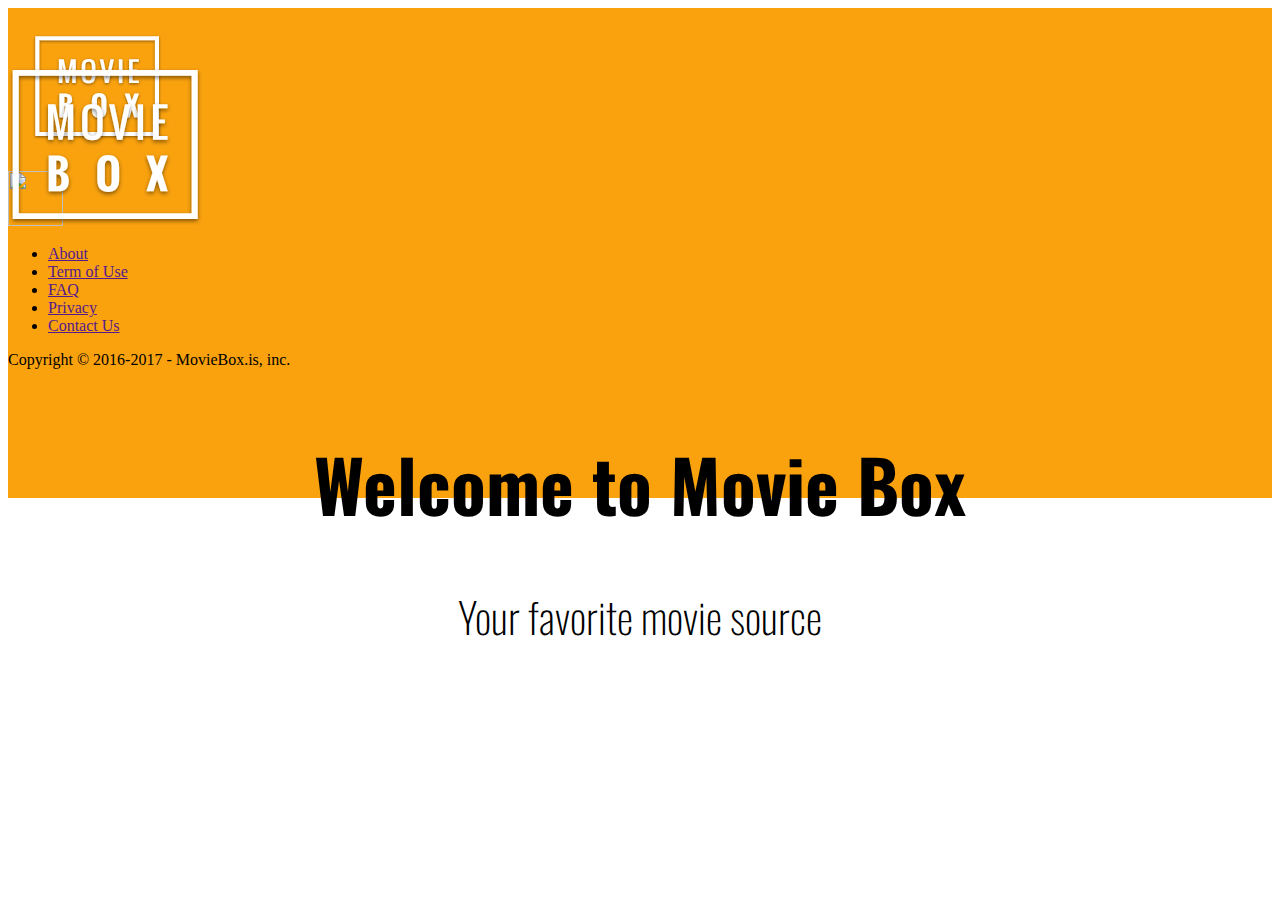
==== index.html @ abe9f5b3 "add footer" ====
<!DOCTYPE html>
<html>
<head>
	<meta charset="utf-8">
	<meta http-equiv="X-UA-Compatible" content="IE=edge">
	<title></title>
	<link rel="stylesheet" type="text/css" href="css/foundation.min.css">
	<link rel="stylesheet" type="text/css" href="css/slick.css">
	<link rel="stylesheet" type="text/css" href="css/slick-theme.css">
	<link rel="stylesheet" type="text/css" href="css/styles.css">
	<link href="https://fonts.googleapis.com/css?family=Oswald" rel="stylesheet">
</head>
<body>
<div class="banner">
	<div class="title-bar align-top">
	  <div class="title-bar-left small-6 columns">
	  	<a href="index.html"><img src="images/movie-box.svg" id="logo"></a>
	  </div>
	  <div class="title-bar-right small-6 columns">
	    <a href="#"><img src="images/LEIT.png" id="search-icon"></a>
      </div>
  <div class="header row align-center small-collapse">
	<div class="small-12 columns"><h1>Welcome to Movie Box</h1></div>
	<div class="small-12 columns"><h2>Your favorite movie source</h2></div>
  </div>
</div>

	<footer>
		<div class="row align-center align-middle">
			<img id="footerlogo" src="images/movie-box.svg" alt="">
		</div>

		<div class="row align-middle">
			<ul class="horizontal menu">
				<li><a href="">About</a></li>
				<li><a href="">Term of Use</a></li>
				<li><a href="">FAQ</a></li>
				<li><a href="">Privacy</a></li>
				<li><a href="">Contact Us</a></li>
			</ul>
		</div>

			<div class="row align-right">
				<p>Copyright © 2016-2017 - MovieBox.is, inc.</p>
			</div>
		
	</footer>

	<script type="text/javascript" src="js/jquery.js"></script>
	<script type="text/javascript" src="js/foundation.min.js"></script>
	<script type="text/javascript" src="js/slick.min.js"></script>
	<script type="text/javascript" src="js/template.js"></script>
	<script type="text/javascript" src="js/main.js"></script>
</body>
</html>
<!--- -->
---- css/styles.css ----
.banner{
	background-color: #FAA20E;
	position: relative;
	height: 490px;
	max-width: 1440px;
	width: 100%;
	margin: 0 auto;
}
.banner:before, .banner:after {
	content: "";
	display: table;
}

.banner:after{
	clear: both;
}
.title-bar{
	background-color: #FAA20E;
	height: 60px;

}
.title-bar-left{
	margin:0 auto;
}

#logo{
	margin-top:27px;
	margin-left: 24px;
	width: 130px;
	height: 105px;
	background-repeat: no-repeat;
	font-size: 0;
	background-size: 100%;
}
#search-icon{
	margin-top: 27px;
	margin-right: 24px;
	width: 55px;
	background-image:url("../images/LEIT.png");
	height:55px;
	background-repeat: no-repeat;
	font-size: 0;
	background-size: 100%;
}
.header{
	position: absolute;
	width: 1440px;
	max-width: 100%;
}
h1{
	font-family: 'Oswald', sans-serif;
	font-size: 72px;
	text-align: center;
	margin-top: 200px;
}
h2{
	font-family: 'Oswald', sans-serif;
	font-size: 42px;
	font-weight: 100;
	text-align: center;
}
.section{
	height: 150px;
	width: 100%;
	background-color: blue;
	position: relative;
}


@media screen and (max-width: 767px) {
}
@media screen and (max-width: 500px) {
h1{
	font-size: 35px;
}
h2{
	display: none;
}
#logo{
	margin-top:13px;
	margin-left: 16px;
	width: 52px;
	height: 42px;
	background-repeat: no-repeat;
	font-size: 0;
	background-size: 100%;
}
#search-icon{
	margin-top: 13px;
	margin-right: 16px;
	width: 52px;
	height: 42px;
	background-size: 100%;

}

footer {

background-image: linear-gradient(0deg, #E7833B 0%, #FBA20E 50%);
height: 305px;

}

#footerlogo {

width: 131px;
height: auto;
margin-top: 53px;
margin-bottom: 47px;

}

.row {

	max-width: 1380px;
}

footer a {

text-decoration: none;
list-style: none;
font-family: 'Oswald-Light';
font-size: 20px;
color: #FFFFFF;
letter-spacing: 0.67px;
padding-right: 20px;

}

footer li {

	padding-right: 18px;
	padding-left: 18px;
}

footer ul {

	list-style: none;
	justify-content: center;

}

footer p {

font-family: 'Oswald-Light';
font-size: 16px;
color: #FFFFFF;
letter-spacing: 0.67px;

>>>>>>> d061f35f389d2638cd7e95d71760c98c187616d2
}
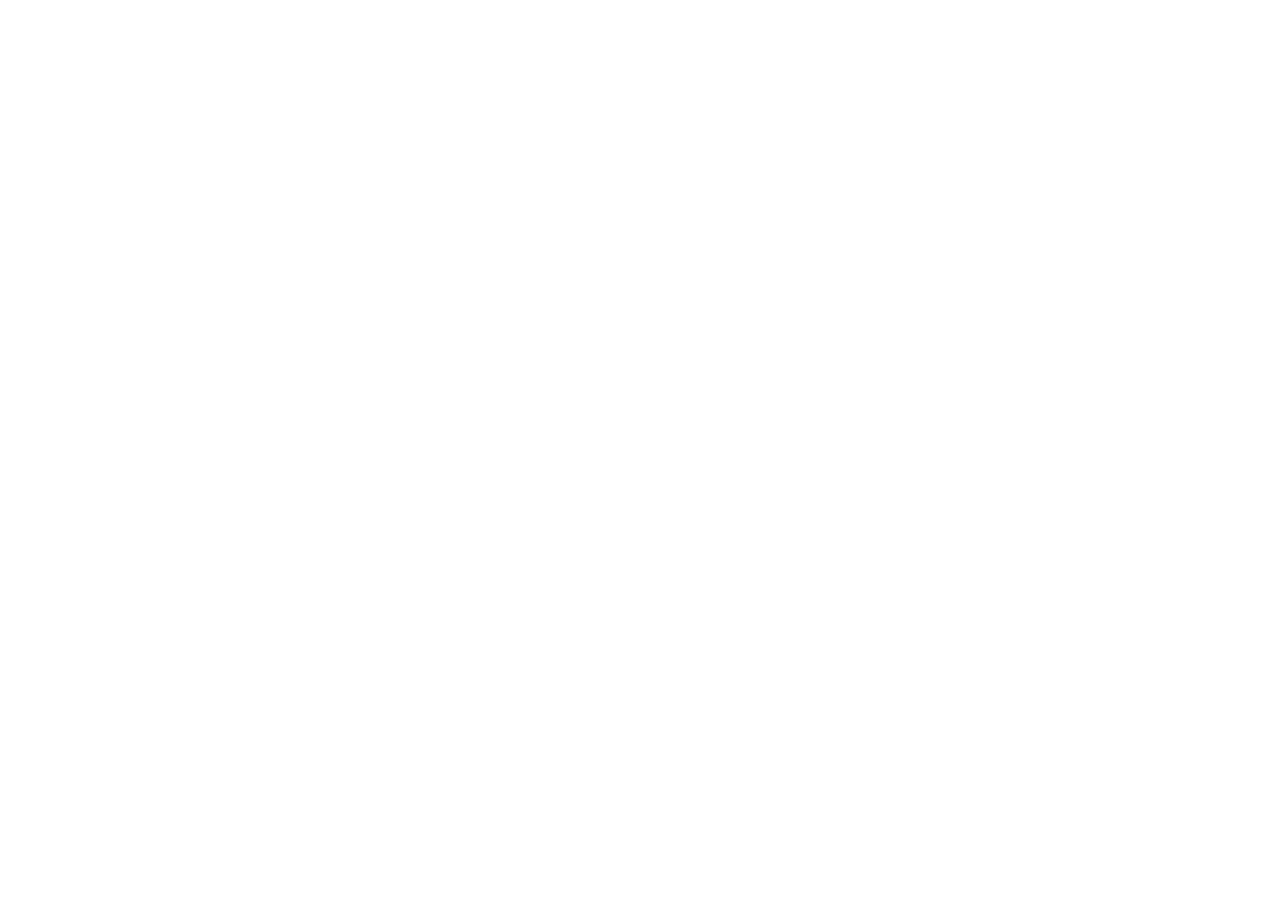
==== commit 7c7796ff: "jsbreytingar" ====
--- a/index.html
+++ b/index.html
@@ -8,49 +8,16 @@
 	<link rel="stylesheet" type="text/css" href="css/slick.css">
 	<link rel="stylesheet" type="text/css" href="css/slick-theme.css">
 	<link rel="stylesheet" type="text/css" href="css/styles.css">
-	<link href="https://fonts.googleapis.com/css?family=Oswald" rel="stylesheet">
+
 </head>
 <body>
-<div class="banner">
-	<div class="title-bar align-top">
-	  <div class="title-bar-left small-6 columns">
-	  	<a href="index.html"><img src="images/movie-box.svg" id="logo"></a>
-	  </div>
-	  <div class="title-bar-right small-6 columns">
-	    <a href="#"><img src="images/LEIT.png" id="search-icon"></a>
-      </div>
-  <div class="header row align-center small-collapse">
-	<div class="small-12 columns"><h1>Welcome to Movie Box</h1></div>
-	<div class="small-12 columns"><h2>Your favorite movie source</h2></div>
-  </div>
-</div>
 
-	<footer>
-		<div class="row align-center align-middle">
-			<img id="footerlogo" src="images/movie-box.svg" alt="">
-		</div>
 
-		<div class="row align-middle">
-			<ul class="horizontal menu">
-				<li><a href="">About</a></li>
-				<li><a href="">Term of Use</a></li>
-				<li><a href="">FAQ</a></li>
-				<li><a href="">Privacy</a></li>
-				<li><a href="">Contact Us</a></li>
-			</ul>
-		</div>
-
-			<div class="row align-right">
-				<p>Copyright © 2016-2017 - MovieBox.is, inc.</p>
-			</div>
-		
-	</footer>
-
+	<script type="text/javascript" src="js/themoviedb.min.js"></script>
 	<script type="text/javascript" src="js/jquery.js"></script>
 	<script type="text/javascript" src="js/foundation.min.js"></script>
 	<script type="text/javascript" src="js/slick.min.js"></script>
-	<script type="text/javascript" src="js/template.js"></script>
 	<script type="text/javascript" src="js/main.js"></script>
 </body>
 </html>
-<!--- -->+<!--- -->
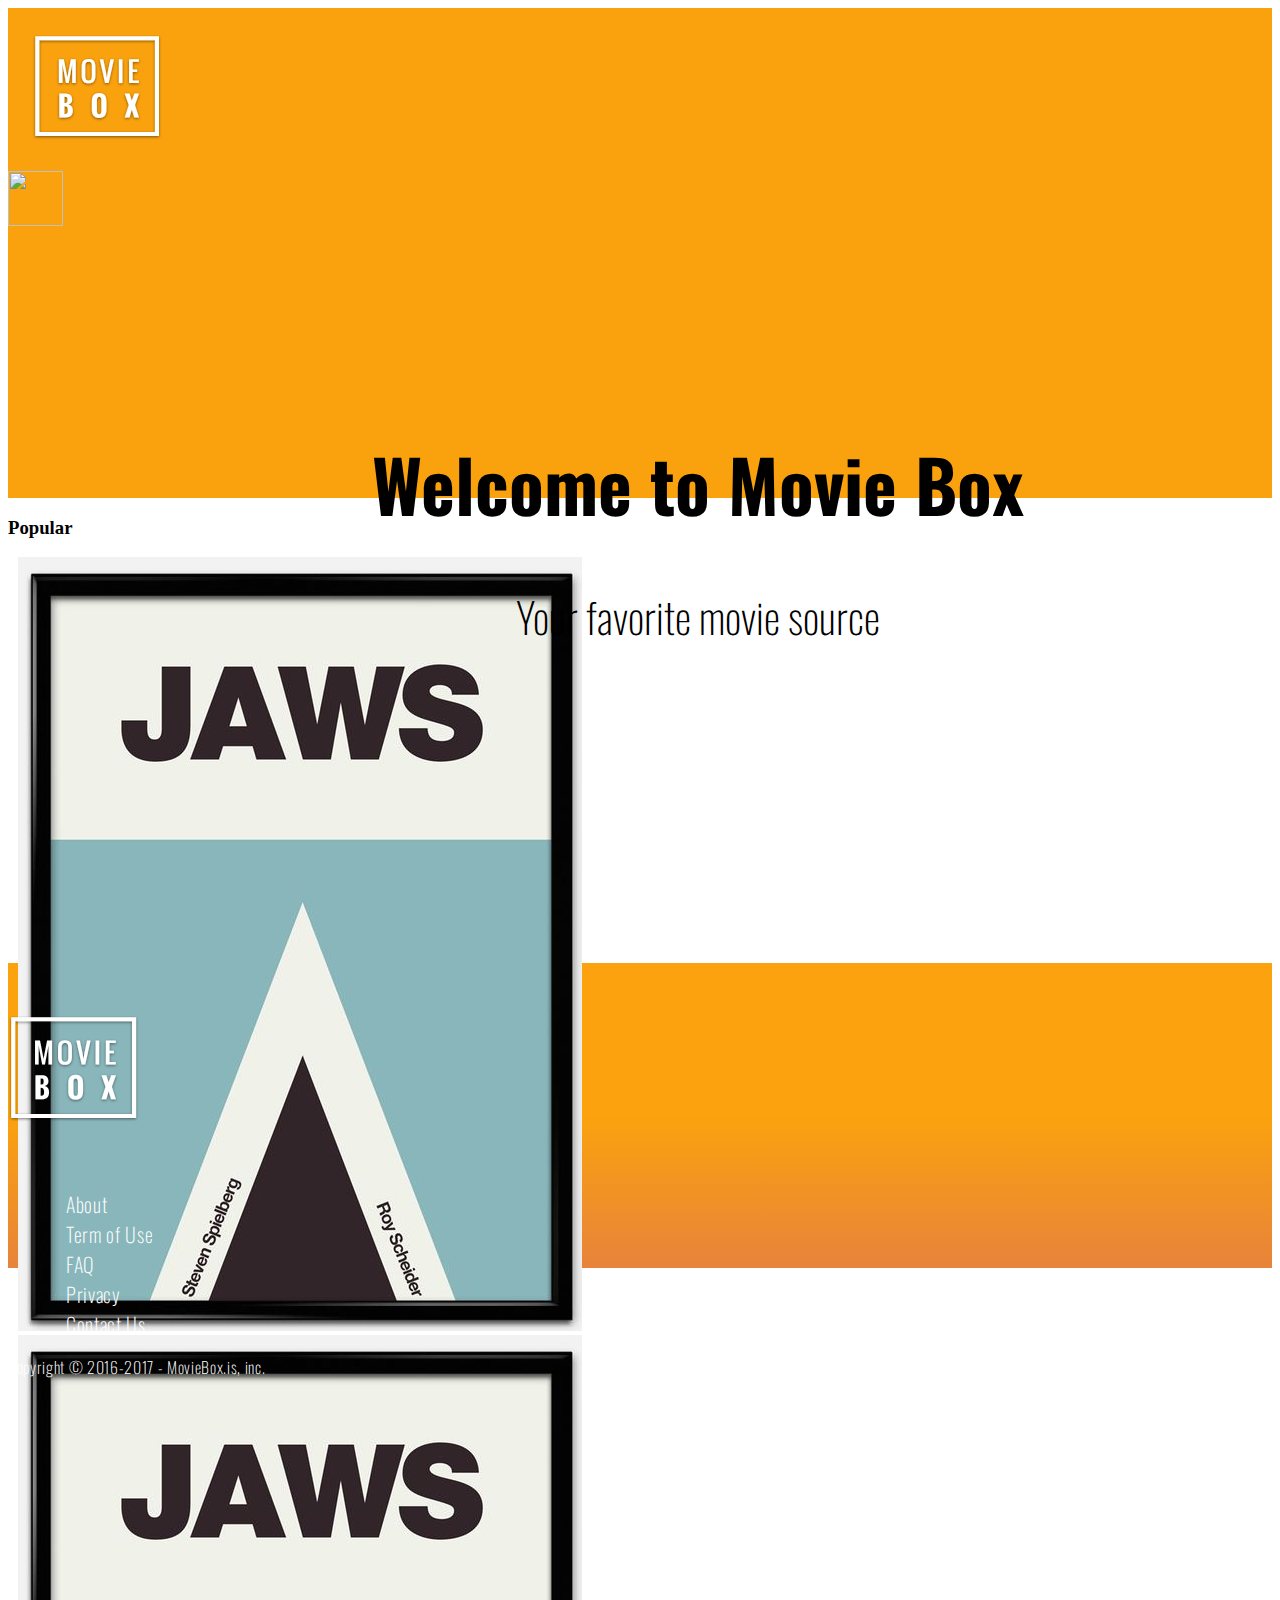
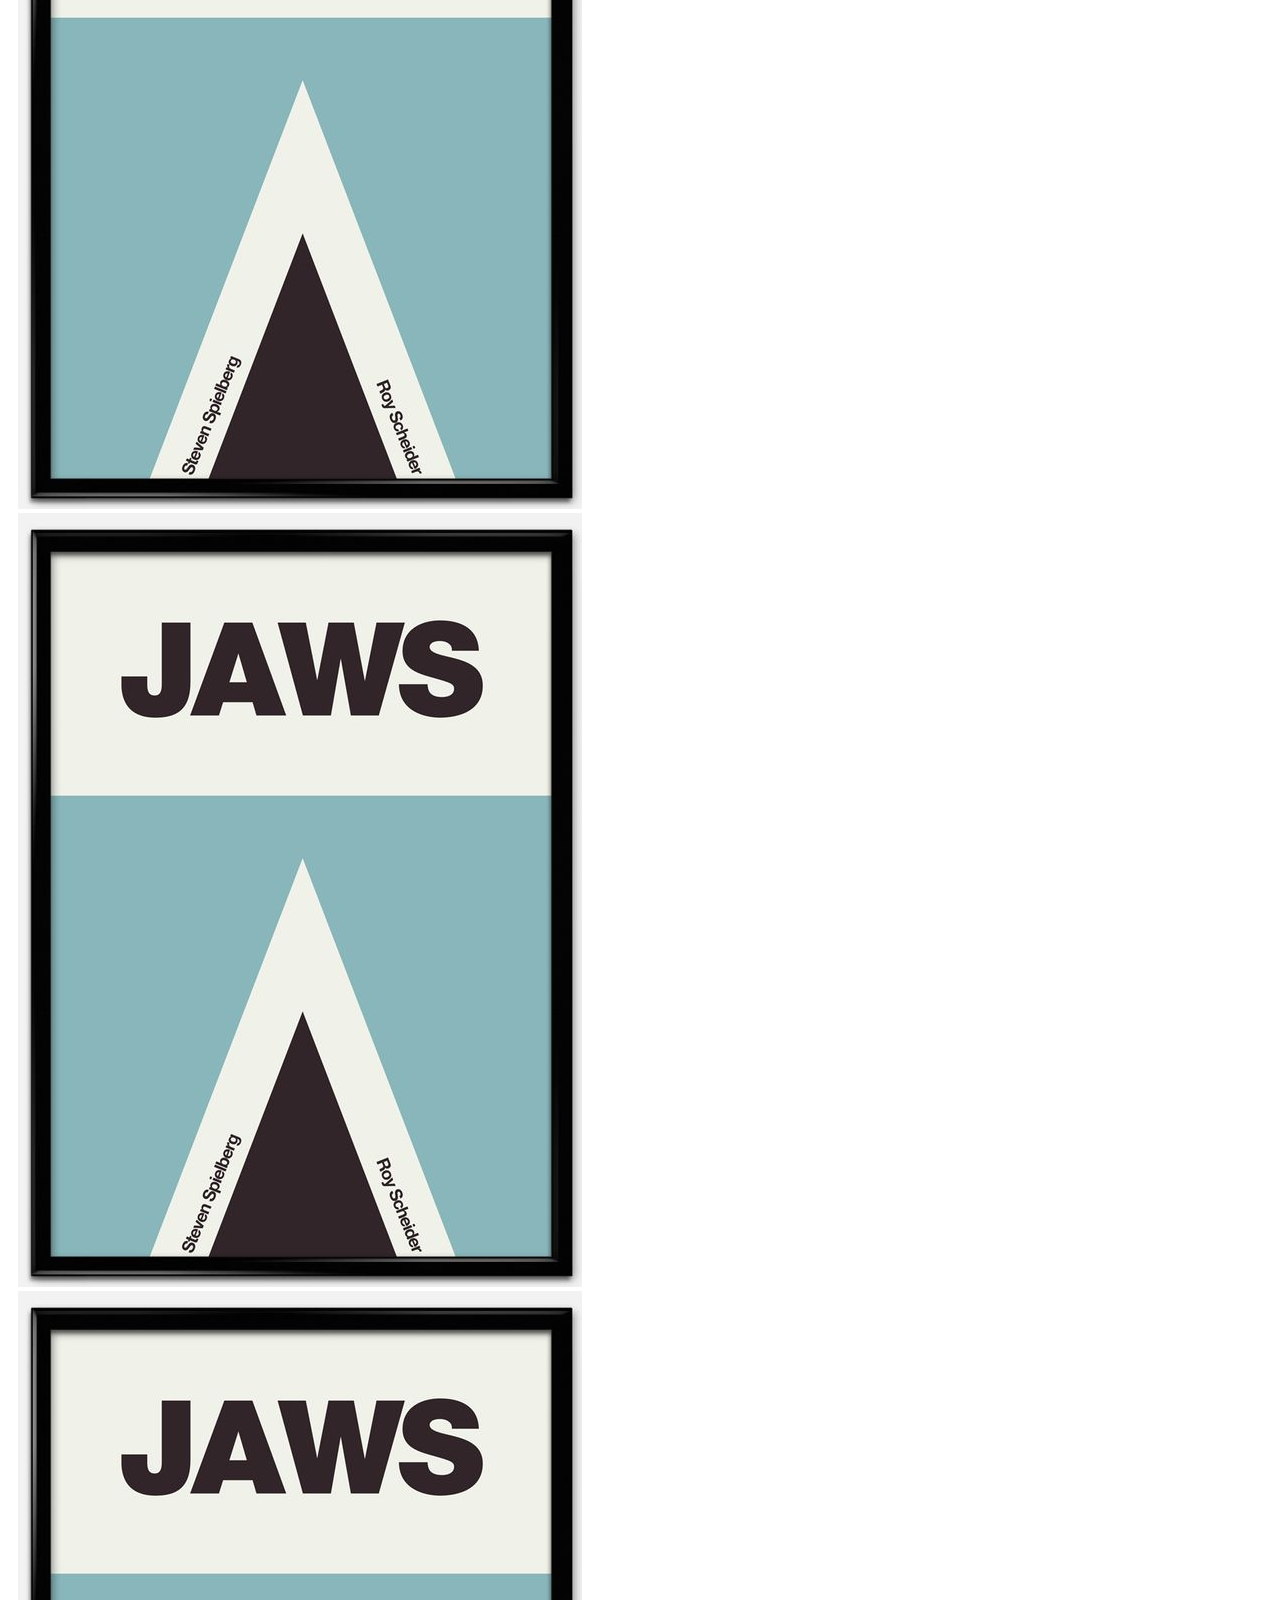
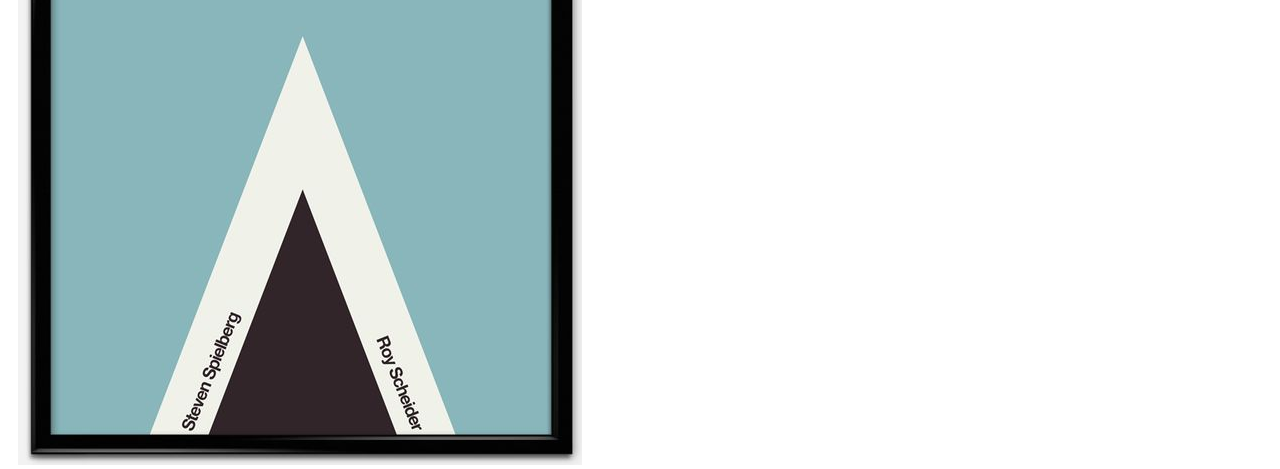
==== commit d0777841: "add slider" ====
--- a/index.html
+++ b/index.html
@@ -8,16 +8,67 @@
 	<link rel="stylesheet" type="text/css" href="css/slick.css">
 	<link rel="stylesheet" type="text/css" href="css/slick-theme.css">
 	<link rel="stylesheet" type="text/css" href="css/styles.css">
-
+	<link href="https://fonts.googleapis.com/css?family=Oswald" rel="stylesheet">
 </head>
 <body>
+<header>
+<div class="banner">
+	<div class="title-bar align-top">
+	  <div class="title-bar-left small-6 columns">
+	  	<a href="index.html"><img src="images/movie-box.svg" id="logo"></a>
+	  </div>
+	  <div class="title-bar-right small-6 columns">
+	    <a href="#"><img src="images/LEIT.png" id="search-icon"></a>
+      </div>
+  <div class="header row align-center small-collapse">
+	<div class="small-12 columns"><h1>Welcome to Movie Box</h1></div>
+	<div class="small-12 columns"><h2>Your favorite movie source</h2></div>
+  </div>
+</div>
+</header>
 
+<section>
+	<div class="row">
+		<h3>Popular</h3>
+	</div>
+	<div class="row">
+		<div class="multiple-items">
+  			<div><img src="images/jaws.jpg" alt=""></div>
+  			<div><img src="images/jaws.jpg" alt=""></div>
+  			<div><img src="images/jaws.jpg" alt=""></div>
+  			<div><img src="images/jaws.jpg" alt=""></div>
+		</div>
+	</div>
+	
+</section>
 
-	<script type="text/javascript" src="js/themoviedb.min.js"></script>
+	<footer>
+		<div class="row align-center align-middle">
+			<img id="footerlogo" src="images/movie-box.svg" alt="">
+		</div>
+
+		<div class="row align-middle">
+			<ul class="horizontal menu">
+				<li><a href="">About</a></li>
+				<li><a href="">Term of Use</a></li>
+				<li><a href="">FAQ</a></li>
+				<li><a href="">Privacy</a></li>
+				<li><a href="">Contact Us</a></li>
+			</ul>
+		</div>
+
+			<div class="row align-right">
+				<p>Copyright © 2016-2017 - MovieBox.is, inc.</p>
+			</div>
+		
+	</footer>
+
 	<script type="text/javascript" src="js/jquery.js"></script>
 	<script type="text/javascript" src="js/foundation.min.js"></script>
 	<script type="text/javascript" src="js/slick.min.js"></script>
+	<script type="text/javascript" src="js/slider.js"></script>
 	<script type="text/javascript" src="js/main.js"></script>
+
 </body>
 </html>
-<!--- -->
+<!--- -->--- a/css/styles.css
+++ b/css/styles.css
@@ -60,11 +60,68 @@
 	font-weight: 100;
 	text-align: center;
 }
-.section{
-	height: 150px;
-	width: 100%;
-	background-color: blue;
-	position: relative;
+
+.multiple-items {
+
+	height: 406px;
+	width: 345px;
+	margin-left: 10px;
+	margin-right: 10px;
+}
+
+
+footer {
+
+background-image: linear-gradient(0deg, #E7833B 0%, #FBA20E 50%);
+height: 305px;
+
+}
+
+#footerlogo {
+
+width: 131px;
+height: auto;
+margin-top: 53px;
+margin-bottom: 47px;
+
+}
+
+.row {
+
+	max-width: 1380px;
+}
+
+footer a {
+text-decoration: none;
+list-style: none;
+font-family: 'Oswald', sans-serif;
+font-weight: 100;
+font-size: 20px;
+color: #FFFFFF;
+letter-spacing: 0.67px;
+padding-right: 20px;
+
+}
+
+footer li {
+
+	padding-right: 18px;
+	padding-left: 18px;
+}
+
+footer ul {
+
+	list-style: none;
+	justify-content: center;
+
+}
+
+footer p {
+font-family: 'Oswald', sans-serif;
+font-weight: 100;
+font-size: 16px;
+color: #FFFFFF;
+letter-spacing: 0.67px;
 }
 
 
@@ -93,60 +150,4 @@
 	height: 42px;
 	background-size: 100%;
 
-}
-
-footer {
-
-background-image: linear-gradient(0deg, #E7833B 0%, #FBA20E 50%);
-height: 305px;
-
-}
-
-#footerlogo {
-
-width: 131px;
-height: auto;
-margin-top: 53px;
-margin-bottom: 47px;
-
-}
-
-.row {
-
-	max-width: 1380px;
-}
-
-footer a {
-
-text-decoration: none;
-list-style: none;
-font-family: 'Oswald-Light';
-font-size: 20px;
-color: #FFFFFF;
-letter-spacing: 0.67px;
-padding-right: 20px;
-
-}
-
-footer li {
-
-	padding-right: 18px;
-	padding-left: 18px;
-}
-
-footer ul {
-
-	list-style: none;
-	justify-content: center;
-
-}
-
-footer p {
-
-font-family: 'Oswald-Light';
-font-size: 16px;
-color: #FFFFFF;
-letter-spacing: 0.67px;
-
->>>>>>> d061f35f389d2638cd7e95d71760c98c187616d2
 }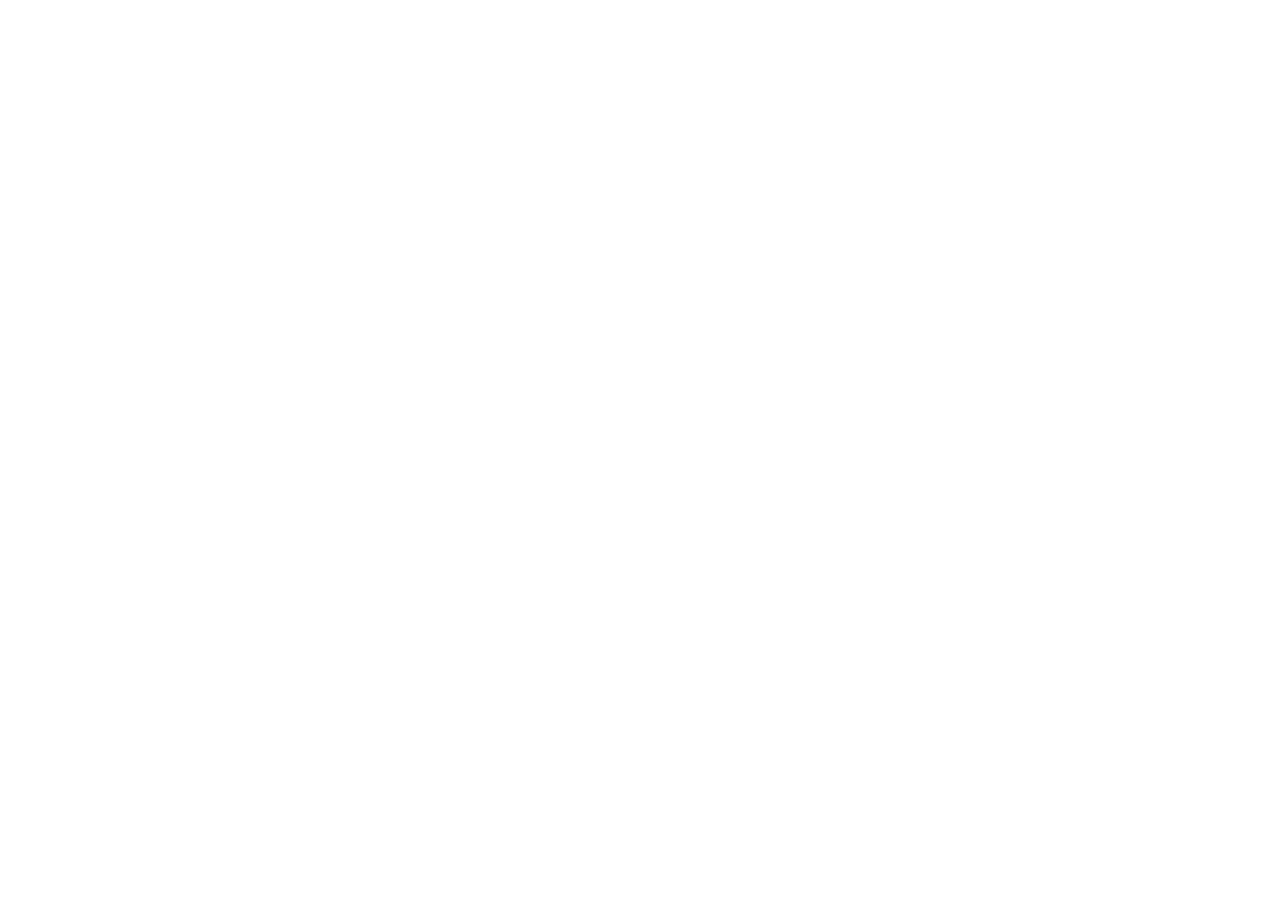
==== commit b66223ae: "main.js breytingar" ====
--- a/index.html
+++ b/index.html
@@ -8,67 +8,14 @@
 	<link rel="stylesheet" type="text/css" href="css/slick.css">
 	<link rel="stylesheet" type="text/css" href="css/slick-theme.css">
 	<link rel="stylesheet" type="text/css" href="css/styles.css">
-	<link href="https://fonts.googleapis.com/css?family=Oswald" rel="stylesheet">
+
 </head>
-<body>
-<header>
-<div class="banner">
-	<div class="title-bar align-top">
-	  <div class="title-bar-left small-6 columns">
-	  	<a href="index.html"><img src="images/movie-box.svg" id="logo"></a>
-	  </div>
-	  <div class="title-bar-right small-6 columns">
-	    <a href="#"><img src="images/LEIT.png" id="search-icon"></a>
-      </div>
-  <div class="header row align-center small-collapse">
-	<div class="small-12 columns"><h1>Welcome to Movie Box</h1></div>
-	<div class="small-12 columns"><h2>Your favorite movie source</h2></div>
-  </div>
-</div>
-</header>
 
-<section>
-	<div class="row">
-		<h3>Popular</h3>
-	</div>
-	<div class="row">
-		<div class="multiple-items">
-  			<div><img src="images/jaws.jpg" alt=""></div>
-  			<div><img src="images/jaws.jpg" alt=""></div>
-  			<div><img src="images/jaws.jpg" alt=""></div>
-  			<div><img src="images/jaws.jpg" alt=""></div>
-		</div>
-	</div>
-	
-</section>
-
-	<footer>
-		<div class="row align-center align-middle">
-			<img id="footerlogo" src="images/movie-box.svg" alt="">
-		</div>
-
-		<div class="row align-middle">
-			<ul class="horizontal menu">
-				<li><a href="">About</a></li>
-				<li><a href="">Term of Use</a></li>
-				<li><a href="">FAQ</a></li>
-				<li><a href="">Privacy</a></li>
-				<li><a href="">Contact Us</a></li>
-			</ul>
-		</div>
-
-			<div class="row align-right">
-				<p>Copyright © 2016-2017 - MovieBox.is, inc.</p>
-			</div>
-		
-	</footer>
-
+	<script type="text/javascript" src="js/themoviedb.min.js"></script>
 	<script type="text/javascript" src="js/jquery.js"></script>
 	<script type="text/javascript" src="js/foundation.min.js"></script>
 	<script type="text/javascript" src="js/slick.min.js"></script>
 	<script type="text/javascript" src="js/slider.js"></script>
 	<script type="text/javascript" src="js/main.js"></script>
-
 </body>
 </html>
-<!--- -->--- a/css/styles.css
+++ b/css/styles.css
@@ -1,153 +1,20 @@
-
-.banner{
-	background-color: #FAA20E;
-	position: relative;
-	height: 490px;
-	max-width: 1440px;
-	width: 100%;
-	margin: 0 auto;
-}
-.banner:before, .banner:after {
-	content: "";
-	display: table;
+.slider{
+  width:400px;
+  height: 200px;
+  margin:10px;
 }
 
-.banner:after{
-	clear: both;
-}
-.title-bar{
-	background-color: #FAA20E;
-	height: 60px;
-
-}
-.title-bar-left{
-	margin:0 auto;
+.slider .item{
+  width: 100%;
+  height:100%;
 }
 
-#logo{
-	margin-top:27px;
-	margin-left: 24px;
-	width: 130px;
-	height: 105px;
-	background-repeat: no-repeat;
-	font-size: 0;
-	background-size: 100%;
+.yellow{
+	background-color: #FFC600;
 }
-#search-icon{
-	margin-top: 27px;
-	margin-right: 24px;
-	width: 55px;
-	background-image:url("../images/LEIT.png");
-	height:55px;
-	background-repeat: no-repeat;
-	font-size: 0;
-	background-size: 100%;
+.green{
+	background-color: #01843D;
 }
-.header{
-	position: absolute;
-	width: 1440px;
-	max-width: 100%;
+.orange{
+	background-color: #FF5B36;
 }
-h1{
-	font-family: 'Oswald', sans-serif;
-	font-size: 72px;
-	text-align: center;
-	margin-top: 200px;
-}
-h2{
-	font-family: 'Oswald', sans-serif;
-	font-size: 42px;
-	font-weight: 100;
-	text-align: center;
-}
-
-.multiple-items {
-
-	height: 406px;
-	width: 345px;
-	margin-left: 10px;
-	margin-right: 10px;
-}
-
-
-footer {
-
-background-image: linear-gradient(0deg, #E7833B 0%, #FBA20E 50%);
-height: 305px;
-
-}
-
-#footerlogo {
-
-width: 131px;
-height: auto;
-margin-top: 53px;
-margin-bottom: 47px;
-
-}
-
-.row {
-
-	max-width: 1380px;
-}
-
-footer a {
-text-decoration: none;
-list-style: none;
-font-family: 'Oswald', sans-serif;
-font-weight: 100;
-font-size: 20px;
-color: #FFFFFF;
-letter-spacing: 0.67px;
-padding-right: 20px;
-
-}
-
-footer li {
-
-	padding-right: 18px;
-	padding-left: 18px;
-}
-
-footer ul {
-
-	list-style: none;
-	justify-content: center;
-
-}
-
-footer p {
-font-family: 'Oswald', sans-serif;
-font-weight: 100;
-font-size: 16px;
-color: #FFFFFF;
-letter-spacing: 0.67px;
-}
-
-
-@media screen and (max-width: 767px) {
-}
-@media screen and (max-width: 500px) {
-h1{
-	font-size: 35px;
-}
-h2{
-	display: none;
-}
-#logo{
-	margin-top:13px;
-	margin-left: 16px;
-	width: 52px;
-	height: 42px;
-	background-repeat: no-repeat;
-	font-size: 0;
-	background-size: 100%;
-}
-#search-icon{
-	margin-top: 13px;
-	margin-right: 16px;
-	width: 52px;
-	height: 42px;
-	background-size: 100%;
-
-}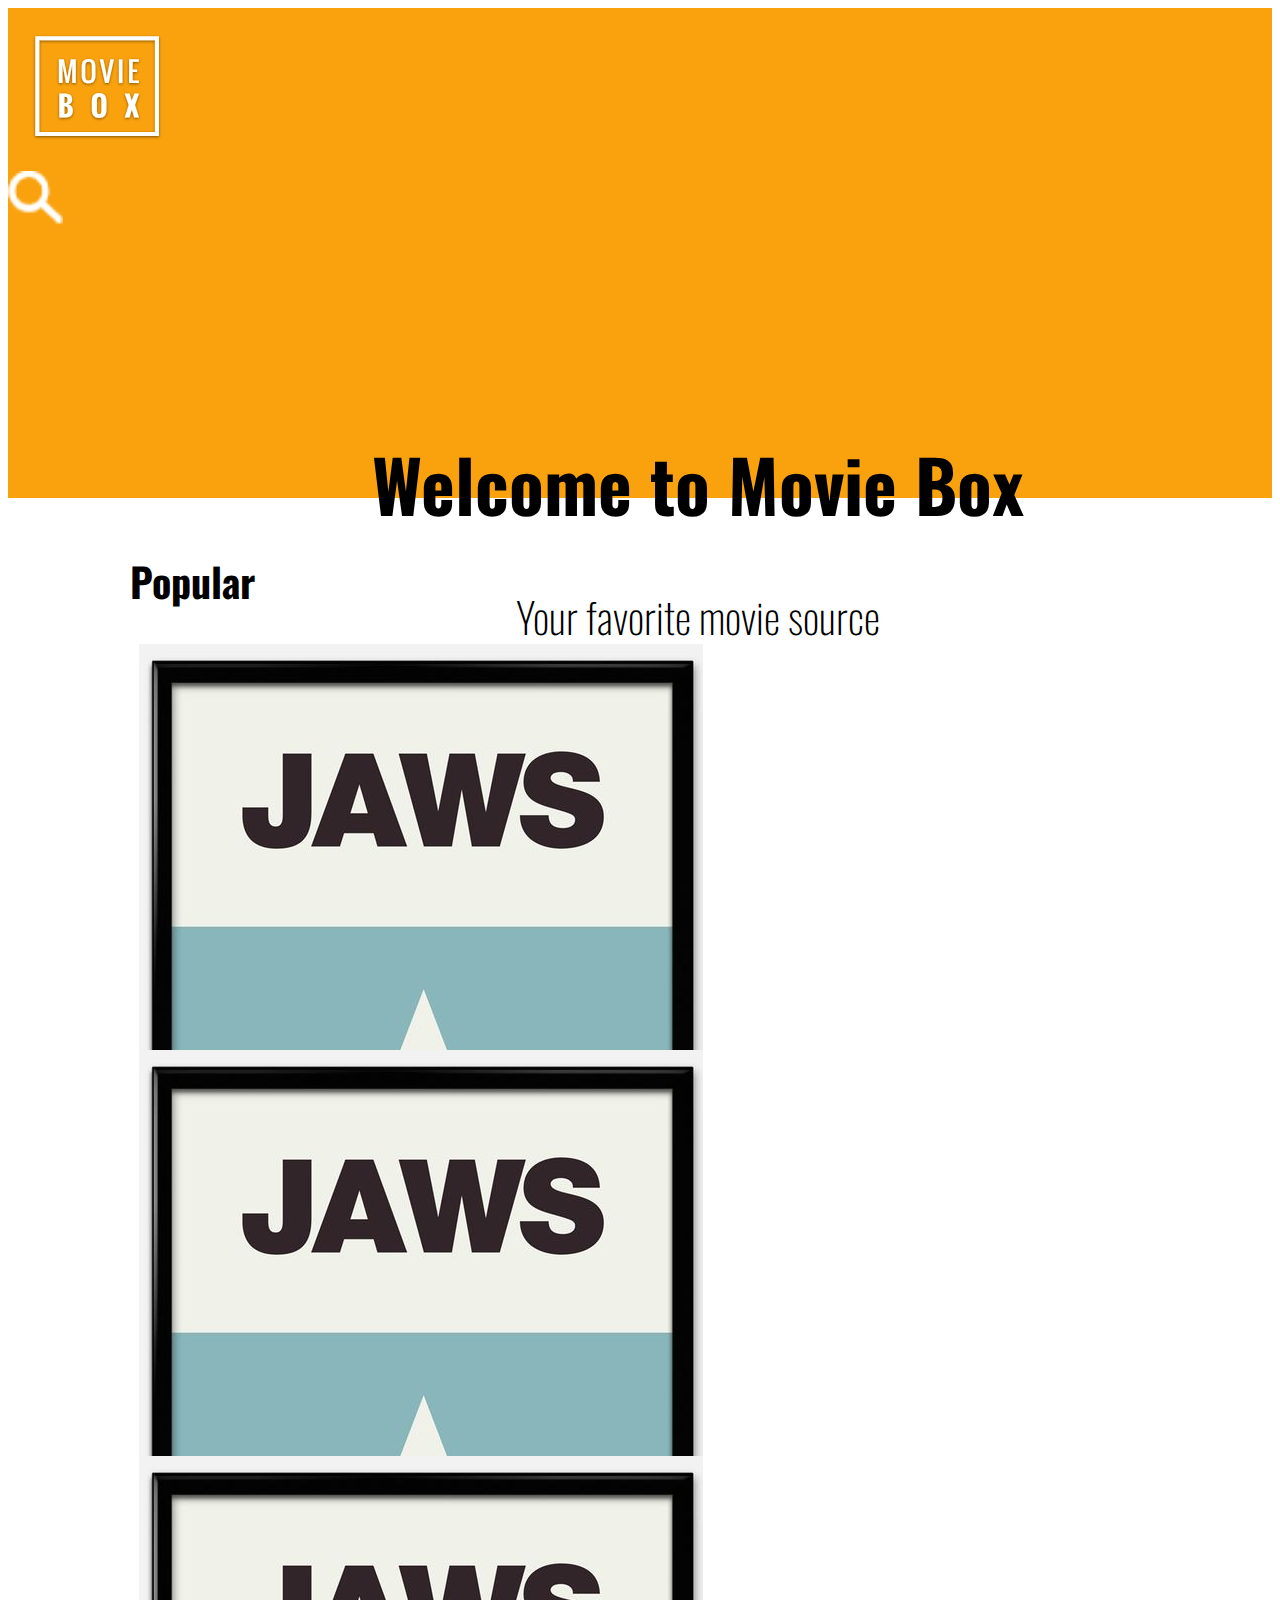
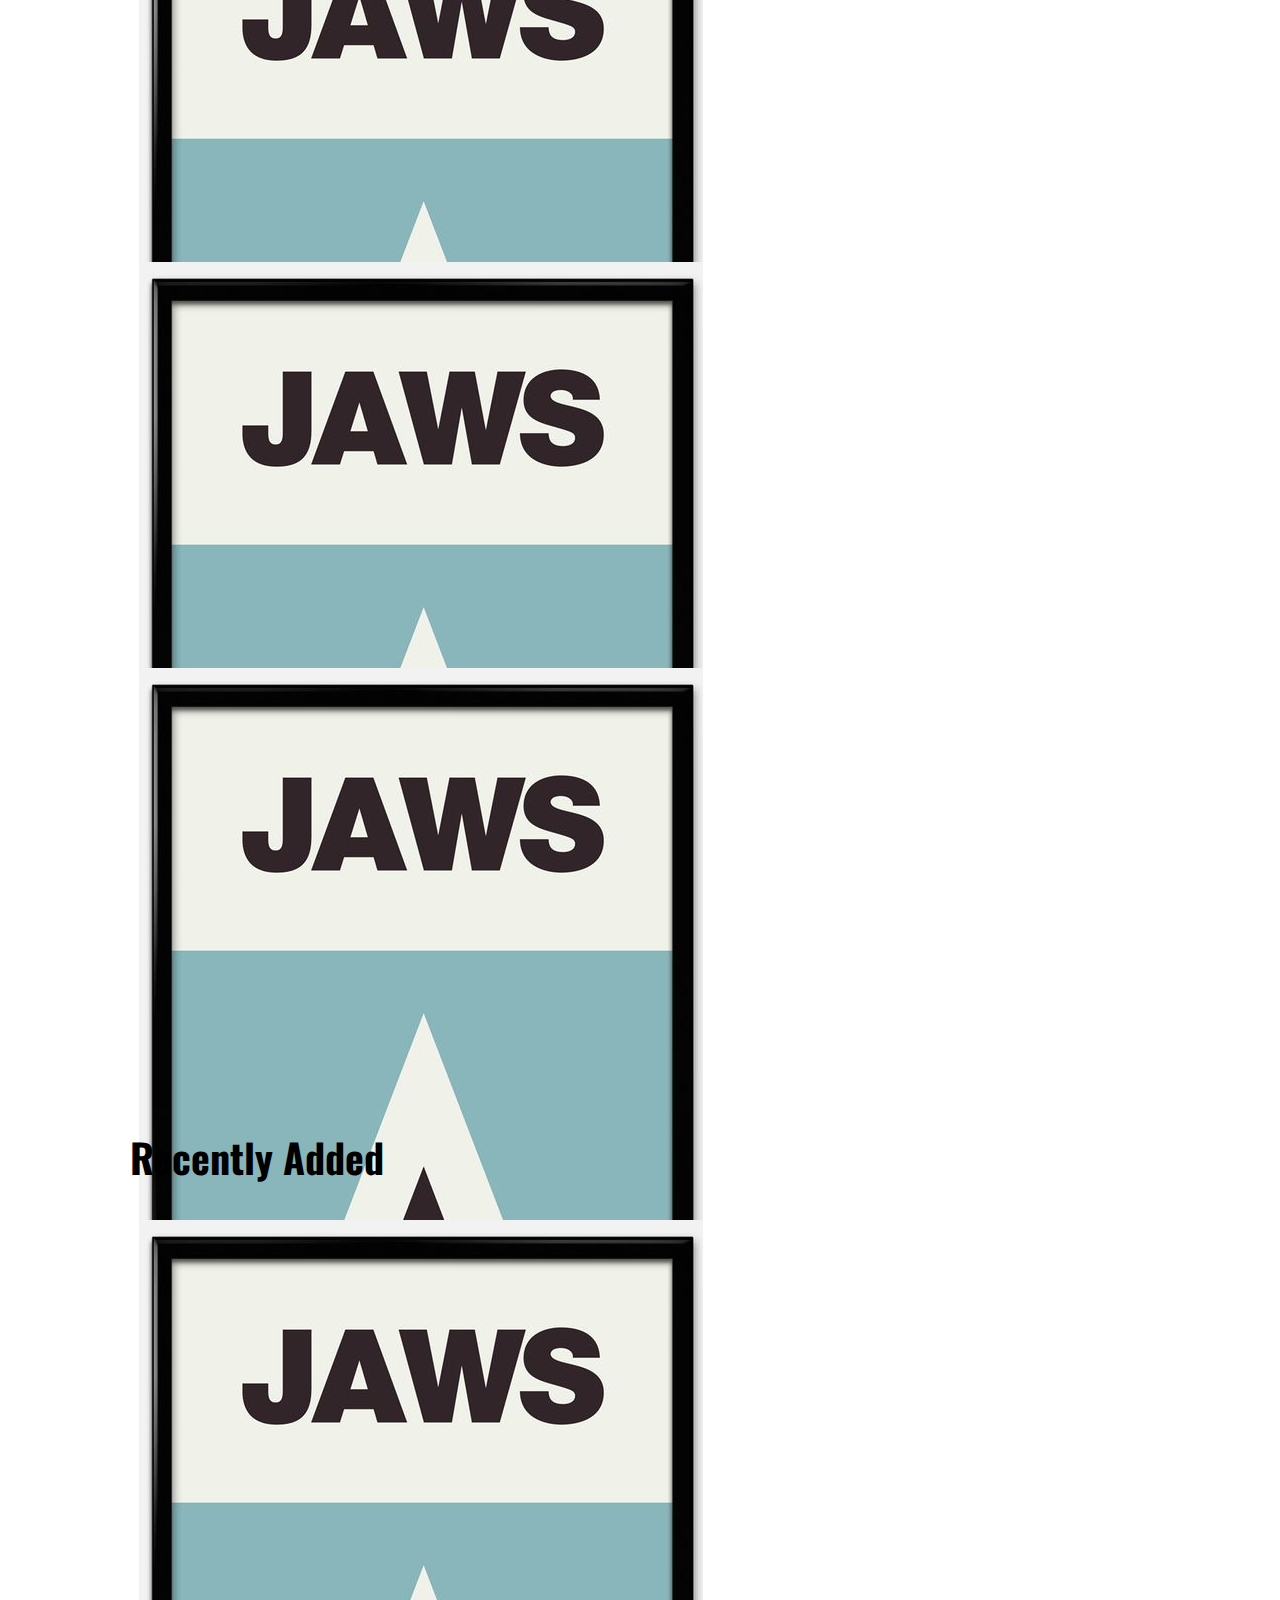
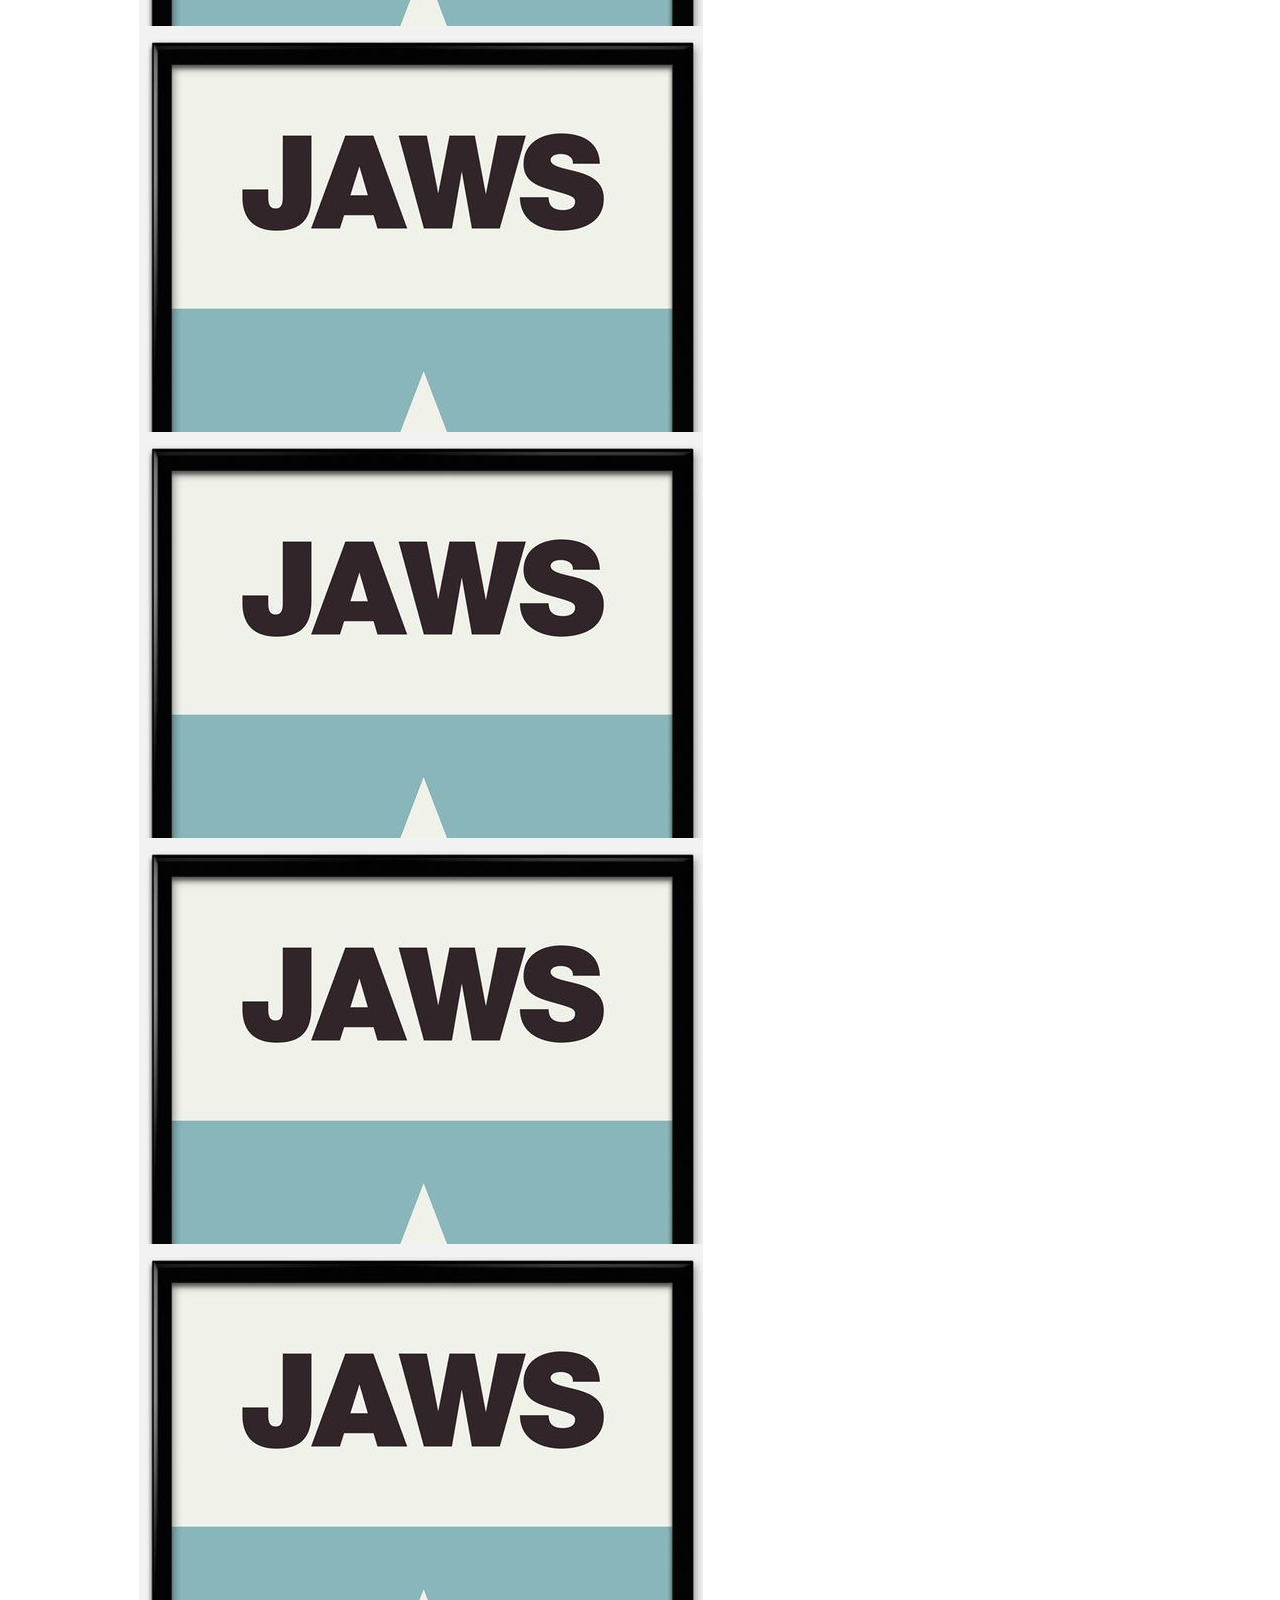
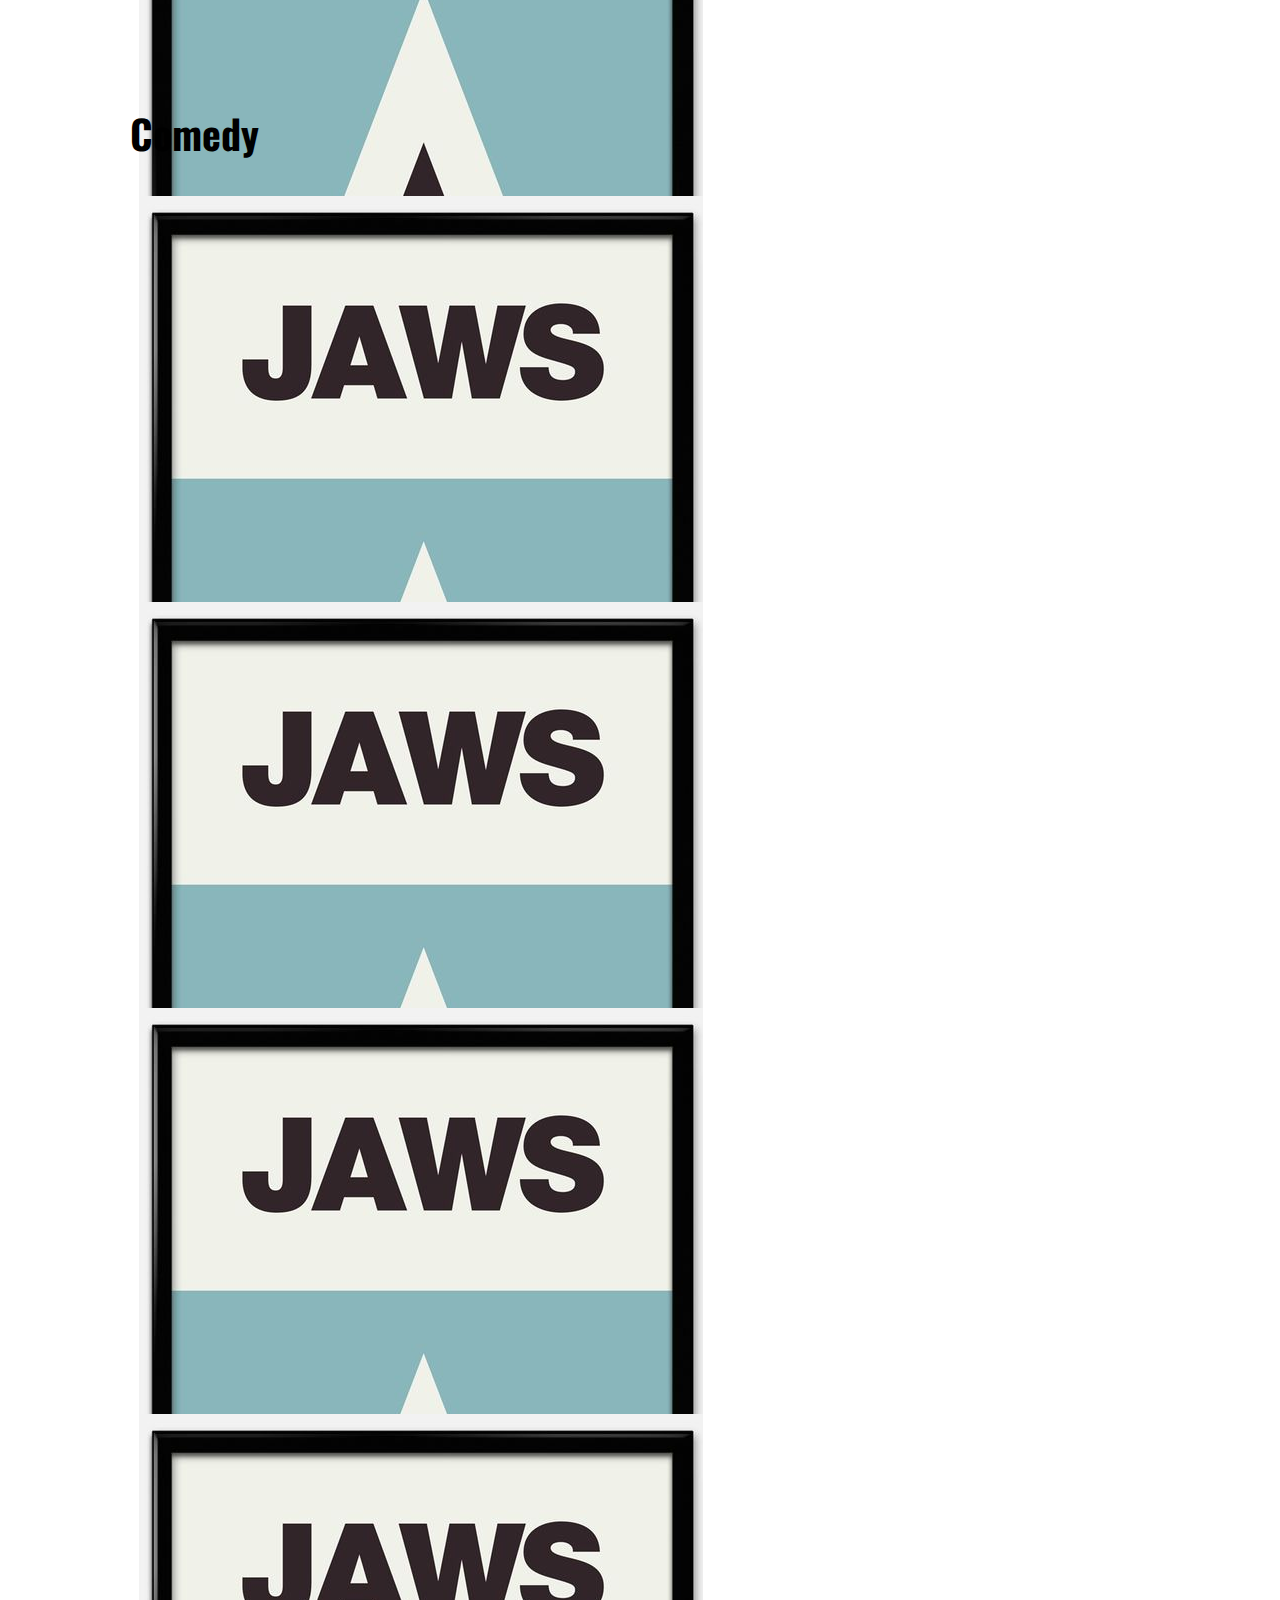
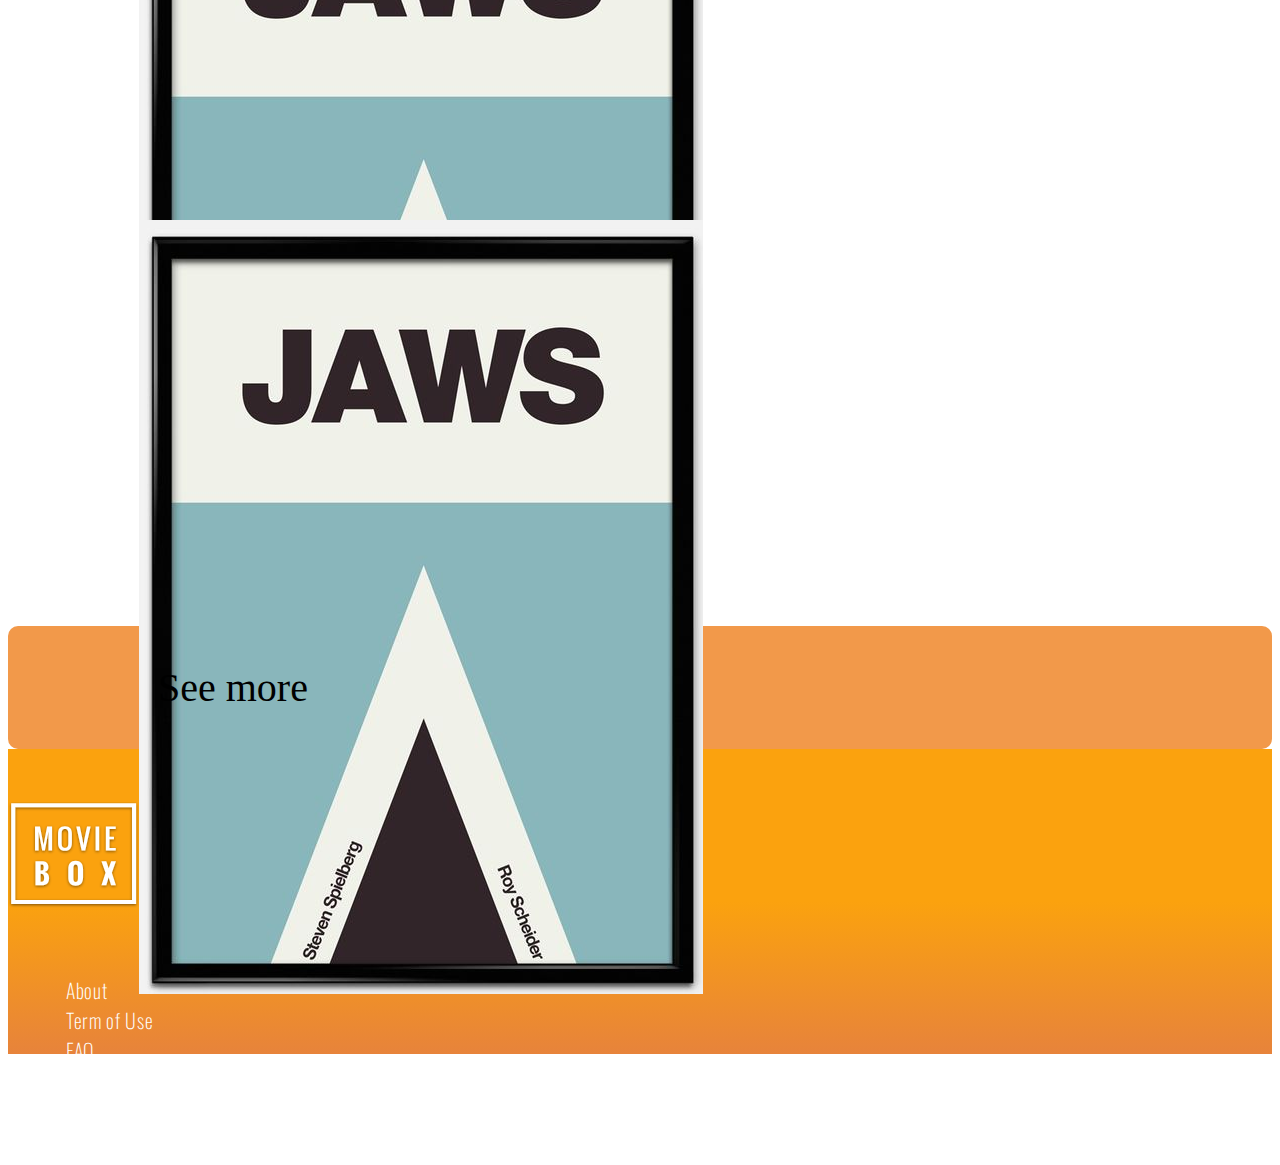
==== commit d9b1e1c8: "prufa" ====
--- a/index.html
+++ b/index.html
@@ -8,8 +8,130 @@
 	<link rel="stylesheet" type="text/css" href="css/slick.css">
 	<link rel="stylesheet" type="text/css" href="css/slick-theme.css">
 	<link rel="stylesheet" type="text/css" href="css/styles.css">
+	<link href="https://fonts.googleapis.com/css?family=Oswald" rel="stylesheet">
+</head>
 
-</head>
+<body>
+<header>
+<div class="banner">
+	<div class="title-bar align-top">
+	  <div class="title-bar-left small-6 columns">
+	  	<a href="index.html"><img src="images/movie-box.svg" id="logo"></a>
+	  </div>
+	  <div class="title-bar-right small-6 columns">
+	    <a href="#"><img src="images/LEIT.png" id="search-icon"></a>
+      </div>
+  <div class="header row align-center small-collapse">
+	<div class="small-12 columns"><h1>Welcome to Movie Box</h1></div>
+	<div class="small-12 columns"><h2>Your favorite movie source</h2></div>
+  </div>
+</div>
+</header>
+
+<section>
+	<div class="row">
+		<h3>Popular</h3>
+	</div>
+	<div class="row">
+		<div class="columns small-12">
+			<div class="superslider">
+				<div class="slide-single">
+					<img src="images/jaws.jpg" alt="">
+				</div>
+				<div class="slide-single">
+					<img src="images/jaws.jpg" alt="">
+				</div>
+				<div class="slide-single">
+					<img src="images/jaws.jpg" alt="">
+				</div>
+				<div class="slide-single">
+					<img src="images/jaws.jpg" alt="">
+				</div>
+				<div class="slide-single">
+					<img src="images/jaws.jpg" alt="">
+				</div>
+			</div>
+		</div>
+	</div>
+</section>
+<section>
+	<div class="row">
+		<h3>Recently Added</h3>
+	</div>
+	<div class="row">
+		<div class="columns small-12">
+			<div class="superslider">
+				<div class="slide-single">
+					<img src="images/jaws.jpg" alt="">
+				</div>
+				<div class="slide-single">
+					<img src="images/jaws.jpg" alt="">
+				</div>
+				<div class="slide-single">
+					<img src="images/jaws.jpg" alt="">
+				</div>
+				<div class="slide-single">
+					<img src="images/jaws.jpg" alt="">
+				</div>
+				<div class="slide-single">
+					<img src="images/jaws.jpg" alt="">
+				</div>
+			</div>
+		</div>
+	</div>
+</section>
+<section>
+	<div class="row">
+		<h3>Comedy</h3>
+	</div>
+	<div class="row">
+		<div class="columns small-12">
+			<div class="superslider">
+				<div class="slide-single">
+					<img src="images/jaws.jpg" alt="">
+				</div>
+				<div class="slide-single">
+					<img src="images/jaws.jpg" alt="">
+				</div>
+				<div class="slide-single">
+					<img src="images/jaws.jpg" alt="">
+				</div>
+				<div class="slide-single">
+					<img src="images/jaws.jpg" alt="">
+				</div>
+				<div class="slide-single">
+					<img src="images/jaws.jpg" alt="">
+				</div>
+			</div>
+		</div>
+	</div>
+</section>
+<section>
+	<div class="row align-center">
+		<div class="button orange seemore">See more</div>
+	</div>
+</section>
+
+	<footer>
+		<div class="row align-center align-middle">
+			<img id="footerlogo" src="images/movie-box.svg" alt="">
+		</div>
+
+		<div class="row align-middle">
+			<ul class="horizontal menu">
+				<li><a href="">About</a></li>
+				<li><a href="">Term of Use</a></li>
+				<li><a href="">FAQ</a></li>
+				<li><a href="">Privacy</a></li>
+				<li><a href="">Contact Us</a></li>
+			</ul>
+		</div>
+
+			<div class="row align-right">
+				<p>Copyright © 2016-2017 - MovieBox.is, inc.</p>
+			</div>
+
+	</footer>
 
 	<script type="text/javascript" src="js/themoviedb.min.js"></script>
 	<script type="text/javascript" src="js/jquery.js"></script>
@@ -17,5 +139,6 @@
 	<script type="text/javascript" src="js/slick.min.js"></script>
 	<script type="text/javascript" src="js/slider.js"></script>
 	<script type="text/javascript" src="js/main.js"></script>
+
 </body>
 </html>
--- a/css/styles.css
+++ b/css/styles.css
@@ -1,20 +1,168 @@
-.slider{
-  width:400px;
-  height: 200px;
-  margin:10px;
+.banner{
+	background-color: #FAA20E;
+	position: relative;
+	height: 490px;
+	max-width: 1440px;
+	width: 100%;
+	margin: 0 auto;
+}
+.banner:before, .banner:after {
+	content: "";
+	display: table;
 }
 
-.slider .item{
-  width: 100%;
-  height:100%;
+.banner:after{
+	clear: both;
+}
+.title-bar{
+	background-color: #FAA20E;
+	height: 60px;
+
+}
+.title-bar-left{
+	margin:0 auto;
 }
 
-.yellow{
-	background-color: #FFC600;
+#logo{
+	margin-top:27px;
+	margin-left: 24px;
+	width: 130px;
+	height: 105px;
+	background-repeat: no-repeat;
+	font-size: 0;
+	background-size: 100%;
 }
-.green{
-	background-color: #01843D;
+#search-icon{
+	margin-top: 27px;
+	margin-right: 24px;
+	width: 55px;
+	background-image:url("../images/LEIT.png");
+	height:55px;
+	background-repeat: no-repeat;
+	font-size: 0;
+	background-size: 100%;
 }
+.header{
+	position: absolute;
+	width: 1440px;
+	max-width: 100%;
+}
+h1{
+	font-family: 'Oswald', sans-serif;
+	font-size: 72px;
+	text-align: center;
+	margin-top: 200px;
+}
+h2{
+	font-family: 'Oswald', sans-serif;
+	font-size: 42px;
+	font-weight: 100;
+	text-align: center;
+}
+h3{
+	font-family: 'Oswald', sans-serif;
+	font-size: 40px;
+	text-align: left;
+	margin-left: 122px;
+	margin-top: 53px;
+	margin-bottom: 33px;
+}
+
+.superslider{
+	margin-left: 131px;
+}
+.slide-single {
+	height: 406px;
+	width: 345px;
+	margin-right: 20px;
+}
+
 .orange{
-	background-color: #FF5B36;
+	background-color: #F2994A;
 }
+.seemore{
+	border-radius: 10px;
+	padding: 38px 150px;
+	font-size: 40px;
+}
+footer {
+
+background-image: linear-gradient(0deg, #E7833B 0%, #FBA20E 50%);
+height: 305px;
+
+}
+
+#footerlogo {
+
+width: 131px;
+height: auto;
+margin-top: 53px;
+margin-bottom: 47px;
+
+}
+
+.row {
+
+	max-width: 1380px;
+}
+
+footer a {
+text-decoration: none;
+list-style: none;
+font-family: 'Oswald', sans-serif;
+font-weight: 100;
+font-size: 20px;
+color: #FFFFFF;
+letter-spacing: 0.67px;
+padding-right: 20px;
+
+}
+
+footer li {
+
+	padding-right: 18px;
+	padding-left: 18px;
+}
+
+footer ul {
+
+	list-style: none;
+	justify-content: center;
+
+}
+
+footer p {
+font-family: 'Oswald', sans-serif;
+font-weight: 100;
+font-size: 16px;
+color: #FFFFFF;
+letter-spacing: 0.67px;
+}
+
+
+@media screen and (max-width: 767px) {
+}
+@media screen and (max-width: 500px) {
+h1{
+	font-size: 35px;
+}
+h2{
+	display: none;
+}
+#logo{
+	margin-top:13px;
+	margin-left: 16px;
+	width: 52px;
+	height: 42px;
+	background-repeat: no-repeat;
+	font-size: 0;
+	background-size: 100%;
+}
+#search-icon{
+	margin-top: 13px;
+	margin-right: 16px;
+	width: 52px;
+	height: 42px;
+	background-size: 100%;
+
+}
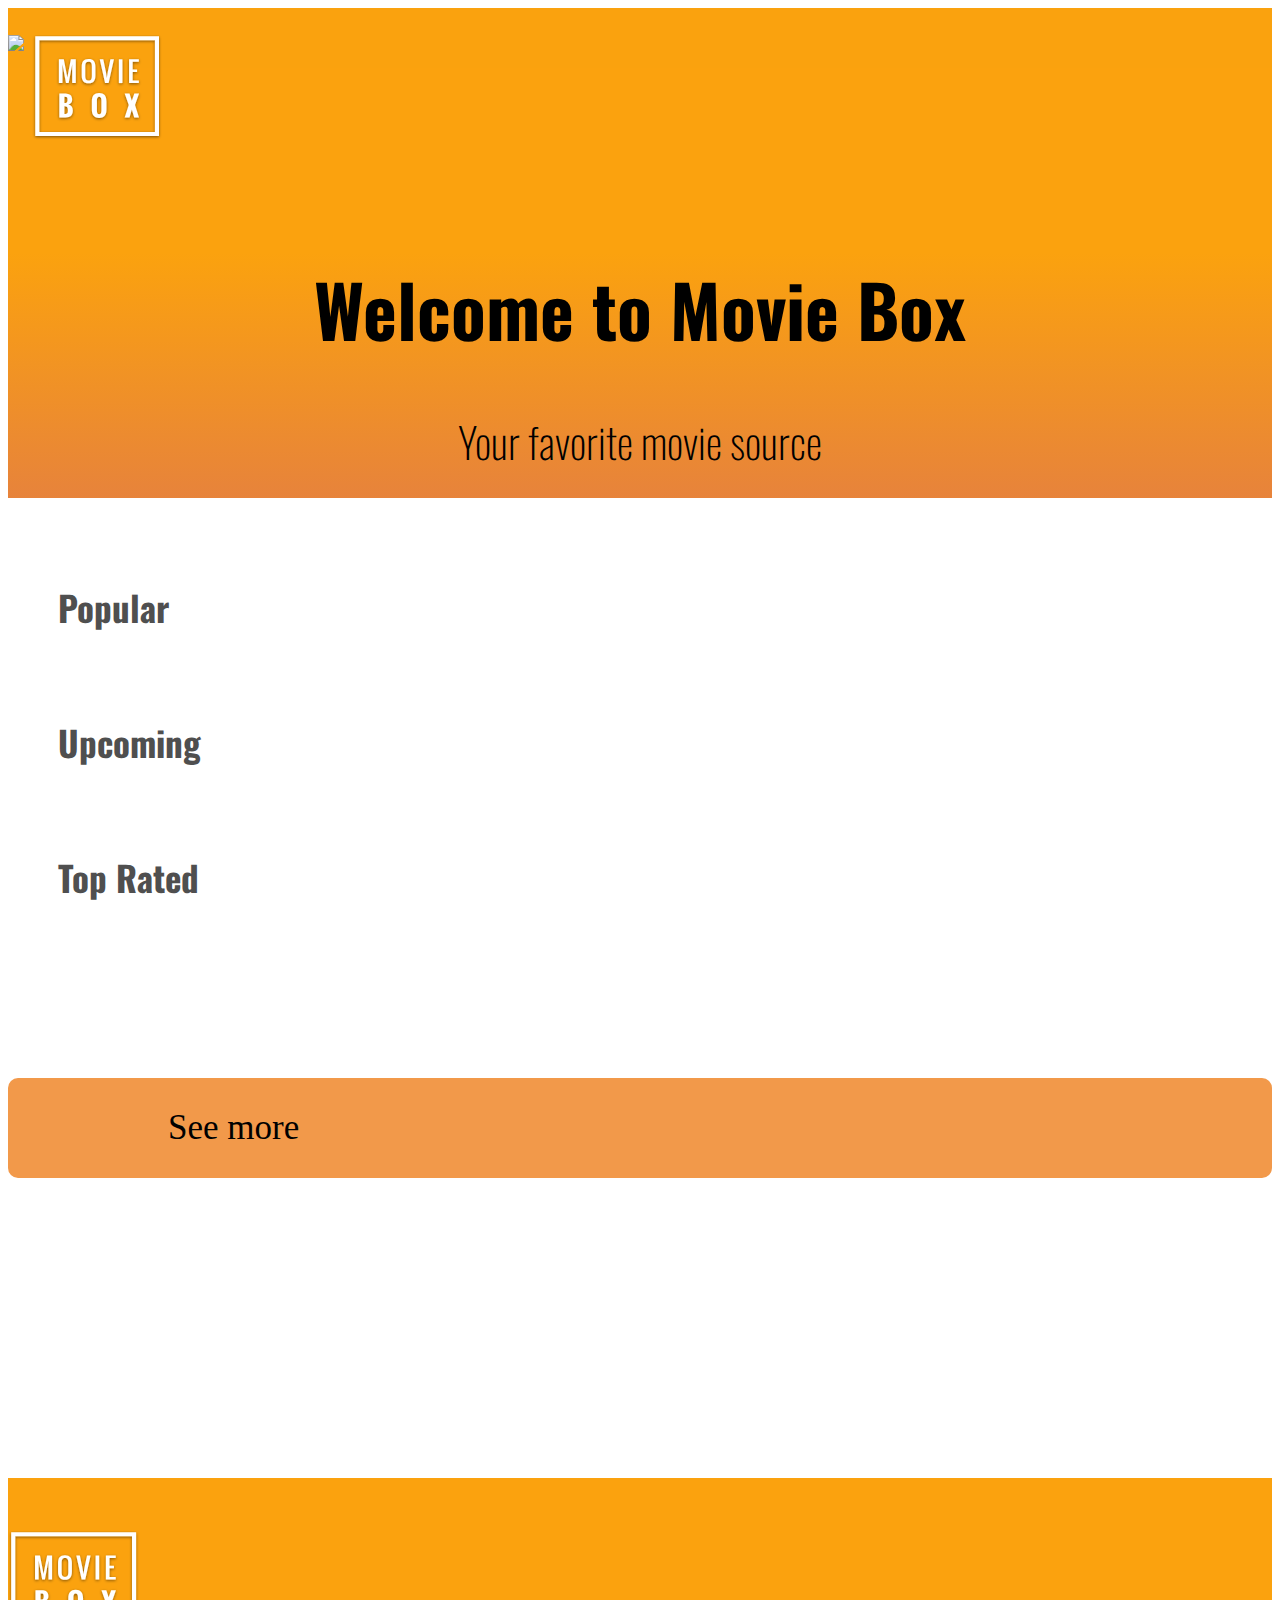
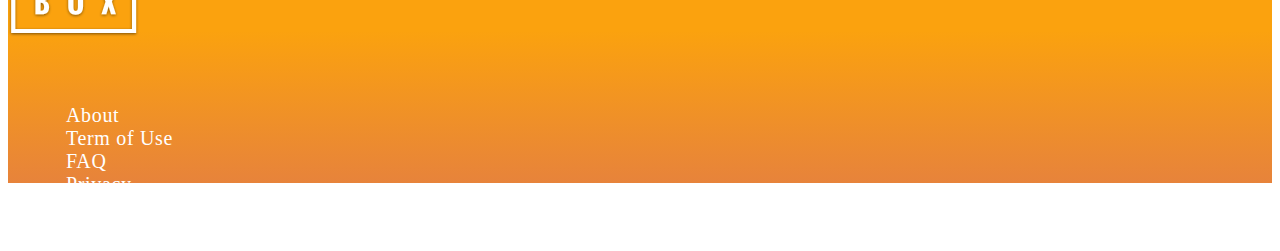
==== commit 977831f4: "update" ====
--- a/index.html
+++ b/index.html
@@ -19,88 +19,52 @@
 	  	<a href="index.html"><img src="images/movie-box.svg" id="logo"></a>
 	  </div>
 	  <div class="title-bar-right small-6 columns">
-	    <a href="#"><img src="images/LEIT.png" id="search-icon"></a>
+	    <a href="filtersida.html"><img src="images/leit-hvitt.png" id="search-icon"></a>
       </div>
-  <div class="header row align-center small-collapse">
-	<div class="small-12 columns"><h1>Welcome to Movie Box</h1></div>
-	<div class="small-12 columns"><h2>Your favorite movie source</h2></div>
+  <div class="header align-center small-collapse">
+	<div class="align-center align-middle"><h1>Welcome to Movie Box</h1></div>
+	<div class="align-center align-middle"><h2>Your favorite movie source</h2></div>
   </div>
 </div>
 </header>
 
 <section>
-	<div class="row">
+	<div class="row heading">
 		<h3>Popular</h3>
 	</div>
-	<div class="row">
-		<div class="columns small-12">
-			<div class="superslider">
-				<div class="slide-single">
-					<img src="images/jaws.jpg" alt="">
+		<div id="main" class="main">
+			<div class="row">
+				<div class="columns small-12">
+					<div id="popular-slider" class="">
+
+					</div>
 				</div>
-				<div class="slide-single">
-					<img src="images/jaws.jpg" alt="">
-				</div>
-				<div class="slide-single">
-					<img src="images/jaws.jpg" alt="">
-				</div>
-				<div class="slide-single">
-					<img src="images/jaws.jpg" alt="">
-				</div>
-				<div class="slide-single">
-					<img src="images/jaws.jpg" alt="">
+			</div>
+		</div>
+</section>
+<section>
+	<div class="row heading">
+		<h3>Upcoming</h3>
+	</div>
+	<div id="main" class="main">
+		<div class="row">
+			<div class="columns small-12">
+				<div id="upcoming-slider" class="responsive">
+
 				</div>
 			</div>
 		</div>
 	</div>
 </section>
 <section>
-	<div class="row">
-		<h3>Recently Added</h3>
+	<div class="row heading">
+		<h3>Top Rated</h3>
 	</div>
-	<div class="row">
-		<div class="columns small-12">
-			<div class="superslider">
-				<div class="slide-single">
-					<img src="images/jaws.jpg" alt="">
-				</div>
-				<div class="slide-single">
-					<img src="images/jaws.jpg" alt="">
-				</div>
-				<div class="slide-single">
-					<img src="images/jaws.jpg" alt="">
-				</div>
-				<div class="slide-single">
-					<img src="images/jaws.jpg" alt="">
-				</div>
-				<div class="slide-single">
-					<img src="images/jaws.jpg" alt="">
-				</div>
-			</div>
-		</div>
-	</div>
-</section>
-<section>
-	<div class="row">
-		<h3>Comedy</h3>
-	</div>
-	<div class="row">
-		<div class="columns small-12">
-			<div class="superslider">
-				<div class="slide-single">
-					<img src="images/jaws.jpg" alt="">
-				</div>
-				<div class="slide-single">
-					<img src="images/jaws.jpg" alt="">
-				</div>
-				<div class="slide-single">
-					<img src="images/jaws.jpg" alt="">
-				</div>
-				<div class="slide-single">
-					<img src="images/jaws.jpg" alt="">
-				</div>
-				<div class="slide-single">
-					<img src="images/jaws.jpg" alt="">
+	<div id="main" class="main">
+		<div class="row">
+			<div class="columns small-12">
+				<div id="toprated-slider" class="responsive">
+
 				</div>
 			</div>
 		</div>
@@ -108,7 +72,7 @@
 </section>
 <section>
 	<div class="row align-center">
-		<div class="button orange seemore">See more</div>
+		<div id="moreButton" class="button orange seemore" onclick="getMore()">See more</div>
 	</div>
 </section>
 
@@ -127,7 +91,7 @@
 			</ul>
 		</div>
 
-			<div class="row align-right">
+			<div class="row align-right copyright">
 				<p>Copyright © 2016-2017 - MovieBox.is, inc.</p>
 			</div>
 
@@ -138,6 +102,7 @@
 	<script type="text/javascript" src="js/foundation.min.js"></script>
 	<script type="text/javascript" src="js/slick.min.js"></script>
 	<script type="text/javascript" src="js/slider.js"></script>
+	<script type="text/javascript" src="js/genre.js"></script>
 	<script type="text/javascript" src="js/main.js"></script>
 
 </body>
--- a/css/styles.css
+++ b/css/styles.css
@@ -1,9 +1,10 @@
+
+
 .banner{
-	background-color: #FAA20E;
+	background-image: linear-gradient(0deg, #E7833B 0%, #FBA20E 50%);
 	position: relative;
 	height: 490px;
-	max-width: 1440px;
-	width: 100%;
+	width:100%;
 	margin: 0 auto;
 }
 .banner:before, .banner:after {
@@ -31,17 +32,15 @@
 	background-repeat: no-repeat;
 	font-size: 0;
 	background-size: 100%;
+	position: absolute;
 }
 #search-icon{
 	margin-top: 27px;
 	margin-right: 24px;
-	width: 55px;
-	background-image:url("../images/LEIT.png");
-	height:55px;
 	background-repeat: no-repeat;
-	font-size: 0;
-	background-size: 100%;
-}
+
+}
+
 .header{
 	position: absolute;
 	width: 1440px;
@@ -61,29 +60,103 @@
 }
 h3{
 	font-family: 'Oswald', sans-serif;
-	font-size: 40px;
-	text-align: left;
-	margin-left: 122px;
-	margin-top: 53px;
+	font-size: 35px;
+	color: #4F4F4F;
+}
+
+h5{
+	font-family: 'Oswald', sans-serif;
+	font-size: 20px;
+	text-align: center;
+}
+
+p {
+	
+font-family: 'Roboto';
+font-style: normal;
+font-weight: normal;
+font-size: 14px;
+line-height: 100%;
+color: #737373;
+opacity: 1.00;
+
+}
+
+.heading {
+
 	margin-bottom: 33px;
-}
-
-.superslider{
-	margin-left: 131px;
-}
-.slide-single {
+	margin-top: 83px;
+	margin-left: 50px;
+}
+
+.slick-slide {
+	position: relative;
+	/*margin-left: 20px;*/
+
+}
+.slick-slide {
 	height: 406px;
 	width: 345px;
 	margin-right: 20px;
-}
-
+	border: 3px solid white;
+	box-shadow: 1px 4px 4px 2px rgba(0, 0, 0, 0.2);
+
+}
+
+.overlay{
+	height: 35%;
+	width: 100%;
+	bottom:-3px;
+	position: absolute;
+	background: rgba(255, 255, 255, 0.9);
+
+}
+.slick-slide p{
+	position: absolute;
+	bottom:1%;
+	left: 8%;
+}
+.slick-slide h3{
+	position:absolute;
+	font-size: 30px;
+	bottom:15%;
+	left:8%;
+}
+.rating-circle{
+	display: flex;
+	justify-content: center;
+	align-items: center;
+	border-radius: 50%;
+	height: 40px;
+	width:40px;
+	position: absolute;
+	bottom: 5%;
+	right: 5%;
+	background-color: #E7833B;
+	font-family: 'Roboto';
+	font-style: normal;
+	font-weight: bold;
+	font-size: 16px;
+	line-height: 100%;
+	color: #FFFFFF;
+	opacity: 1.00;
+	box-shadow: 0px 1px 5px rgba(0, 0, 0, 0.19);
+
+}
 .orange{
 	background-color: #F2994A;
 }
-.seemore{
+
+.seemore, .search{
 	border-radius: 10px;
-	padding: 38px 150px;
-	font-size: 40px;
+	padding: 30px 160px;
+	font-size: 35px;
+}
+
+.seemore {
+
+	margin-top: 175px;
+	margin-bottom: 300px;
 }
 footer {
 
@@ -102,8 +175,7 @@
 }
 
 .row {
-
-	max-width: 1380px;
+	max-width:1440px;
 }
 
 footer a {
@@ -138,31 +210,760 @@
 color: #FFFFFF;
 letter-spacing: 0.67px;
 }
-
+/*--------------------Filtersíða-----------------*/
+.container {
+	max-width: 1110;
+}
+
+#exit{
+	height:35px;
+	width:36px;
+	margin-top: 53px;
+	margin-right: 43px;
+}
+
+#search{
+	margin-top: 150px;
+	width: 100%;
+	border-bottom: 2px solid #E7833B;
+	border-right: none;
+	border-left: none;
+	border-top: none;
+	border-radius: 0px;
+	box-shadow: none;
+}
+.ui-slider-range {
+ background-color: #FBA20E ;
+}
+
+
+#circles-slider.ui-slider {
+ border-radius: 20px;
+ background: transparent;
+ border: none;
+ height: 10px;
+ margin: 1em 4em 4em; }
+
+#circles-slider .ui-slider-handle {
+ border-radius: 30px;
+ height: 30px;
+ width: 30px;
+ top: -10px;
+ margin-left: -11px;
+ background-color: #FBA20E ;
+ border: 4px solid rgba(250,162,14,.3);
+}
+
+#circles-slider .ui-slider-pip {
+ top: 3px; }
+
+ #circles-slider .ui-slider-pip .ui-slider-line {
+   width: 4px;
+   height: 4px;
+   border-radius: 4px;
+   margin-left: -2px;
+   background: #E5E5E5;
+}
+#circles-slider .ui-slider-pip.ui-slider-pip-last .ui-slider-line,
+#circles-slider .ui-slider-pip.ui-slider-pip-first .ui-slider-line {
+   display: none; }
+
+#circles-slider .ui-slider-pip.ui-slider-pip-last .ui-slider-label,
+#circles-slider .ui-slider-pip.ui-slider-pip-first .ui-slider-label {
+   margin: 0px; }
+
+#circles-slider .ui-slider-pip.ui-slider-pip-first .ui-slider-label {
+   left: -0.6em;
+   text-align: right;
+   top:-60px;
+}
+
+#circles-slider .ui-slider-pip.ui-slider-pip-last .ui-slider-label {
+   left: 1em;
+   text-align: left;
+   top:-60px;
+}
+
+.ui-slider-pips .ui-slider-pip-selected-2 {
+    color: #FBA20E;
+}
+.ui-slider-pips .ui-slider-pip-initial-2  {
+    color: #FBA20E;
+}
+
+.genrebuttons{
+	margin-bottom: 32px;
+}
+.button.btngenre{
+	width: 338px;
+	height: 95px;
+}
+.btngenre{
+	border-color: #E84B33;
+	border-radius: 10px;
+	background-color: #FFF;
+	color: #E84B33;
+	font-size: 28px;
+	font-weight: 500;
+	margin-right: 16px;
+	margin-left: 16px;
+	margin-bottom: 0px;
+	text-align: center;
+    line-height: 45px;
+}
+.btngenre:hover{
+	background-color: #E84B33;
+	color:#FFF;
+}
+.slædergenre{
+	display: none;
+}
+.button.showmore{
+	border-color: #3D6390;
+	border-radius: 10px;
+	background-color: #FFF;
+	color: #3D6390;
+	text-align: center;
+	font-size: 20px;
+	margin-top: 62px;
+	margin-right: 100px;
+}
+.button.showmore:hover{
+	background-color: #3D6390;
+	color:#FFF;
+}
+.button.btnsearch{
+	margin-top: 115px;
+	margin-bottom: 250px;
+}
+.button.btnsearch:hover{
+	background-color: #FAA20E;
+}
+
+/*--------------------------------Text results síða------------*/
+
+.textresultsdalkur{
+	height: 255px;
+	background-color: blue;
+}
+.spjald{
+	height: 229px;
+	position: relative;
+}
+.textresultsmynd{
+	background-color: yellow;
+	position: absolute;
+	height: 84px;
+	width: 88px;
+}
+.textresultstexti{
+	background-color: red;
+	position: absolute;
+	height: 100px;
+
+}
+
+/*------------------------------------------------SINGLEPAGE--------*/
+
+
+.banner1 {
+
+	background: no-repeat center center;
+  	background-size: cover;
+  	background-attachment: fixed;
+  	position: absolute;
+  	
+}
+
+.banner1 img {
+
+	width: 1480px;
+	height: auto;
+	clip-path: polygon(0 0, 100% 0, 100% 85%, 0 100%);
+
+}
+
+.banner-mobile {
+	display: none;
+}
+
+.play {
+
+	position: absolute;
+	margin-top: 300px;
+}
+
+.container {
+
+	max-width: 86%;
+	margin: 0 auto;
+}
+
+.poster img {
+
+	width: 388px;
+	height: auto;
+	position: absolute;
+	margin-top: 510px;
+	opacity: 1.00;
+	box-shadow: 0px 4px 4px rgba(0, 0, 0, 0.25);
+	border-radius: 10px;
+
+}
+
+.circle {
+
+	background: #E7833B;
+	height: 142px;
+	width: 142px;
+	border-radius: 50%;
+	position: absolute;
+	margin-top: 540px;
+
+}
+
+
+.circle h2 {
+	
+font-family: "Roboto";
+font-style: normal;
+font-weight: 500;
+font-size: 58px;
+line-height: 100%;
+color: #FFFFFF;
+opacity: 1.00;
+margin-top: 30px;
+margin-left: 30px;
+
+}
+
+.circle p {
+	
+font-family: "Roboto";
+font-style: normal;
+font-weight: 500;
+font-size: 18px;
+line-height: 100%;
+color: #FFFFFF;
+opacity: 1.00;
+margin-left: 35px;
+
+}
+
+.movie-info {
+
+position: absolute;
+display: flex;
+flex-direction: row;
+}
+
+.movie-text h1{
+
+position: absolute;
+font-family: "Oswald";
+font-style: normal;
+font-weight: normal;
+font-size: 70px;
+line-height: 95%;
+color: #4F4F4F;
+opacity: 1.00;
+text-shadow: 0px 2px 2px rgba(0, 0, 0, 0.05);
+margin-top: 750px;
+margin-left: 100px;
+
+}
+
+.movie-text h2 {
+
+position: absolute;
+font-family: "Oswald";
+font-style: normal;
+font-weight: lighter;
+font-size: 70px;
+line-height: 95%;
+color: #4F4F4F;
+opacity: 1.00;
+text-shadow: 0px 2px 2px rgba(0, 0, 0, 0.05);
+margin-top: 750px;
+margin-left: 400px;
+
+}
+
+ #year {
+position: absolute;
+margin-left: 100px; 
+margin-top: 880px;
+font-family: 'Roboto';
+font-style: normal;
+font-weight: normal;
+font-size: 40px;
+line-height: 100%;
+color: #3D6390;
+opacity: 1.00;
+}
+
+#director {
+
+position: absolute;
+margin-top: 953px;
+margin-left: 100px;
+font-family: 'Roboto';
+font-style: normal;
+font-weight: normal;
+font-size: 25px;
+line-height: 100%;
+color: #4F4F4F;
+opacity: 1.00;
+
+}
+
+#name {
+
+position: absolute;
+margin-top: 953px;
+margin-left: 200px;
+font-family: 'Roboto-Light';
+letter-spacing: 0.2px;
+font-style: normal;
+font-weight: normal;
+font-size: 25px;
+line-height: 100%;
+color: #4F4F4F;
+opacity: 1.00;
+
+}
+
+.writer {
+
+	margin-top: 40px;
+
+}
+
+#duration {
+
+position: absolute;
+font-family: 'Roboto';
+font-style: normal;
+font-weight: normal;
+font-size: 22px;
+line-height: 100%;
+color: #828282;
+opacity: 1.00;
+margin-top: 1150px;
+
+}
+
+#hours {
+
+position: absolute;
+font-family: 'Roboto-Light';
+font-style: normal;
+font-weight: normal;
+font-size: 22px;
+line-height: 100%;
+color: #828282;
+opacity: 1.00;
+margin-top: 1150px;
+margin-left: 130px;
+
+}
+
+.Genre {
+
+	margin-top: 40px;
+}
+
+#stills h3{
+
+position: absolute;
+font-family: "Oswald";
+font-style: normal;
+font-weight: normal;
+font-size: 40px;
+line-height: 100%;
+color: #4F4F4F;
+opacity: 1.00;
+margin-top: 1250px;
+
+}
+
+#stillphoto1 {
+
+	position: absolute;
+	margin-top: 1340px;
+	
+}
+
+#stillphoto2 {
+	position: absolute;
+	margin-top: 1580px;
+}
+
+#still {
+
+margin-left: 15px;
+
+}
+
+#plot h3{
+
+position: absolute;
+font-family: "Oswald";
+font-style: normal;
+font-weight: normal;
+font-size: 40px;
+line-height: 100%;
+color: #4F4F4F;
+opacity: 1.00;
+margin-top: 1250px;
+margin-left: 650px;
+
+}
+
+#plot p {
+
+position: absolute;
+margin-top: 1353px;
+margin-left: 650px;
+font-family: 'Roboto';
+font-style: normal;
+font-weight: normal;
+font-size: 20px;
+line-height: 150%;
+color: #4F4F4F;
+opacity: 1.00;
+
+}
+
+#story h3{
+
+position: absolute;
+font-family: "Oswald";
+font-style: normal;
+font-weight: normal;
+font-size: 40px;
+line-height: 100%;
+color: #4F4F4F;
+opacity: 1.00;
+margin-top: 1520px;
+margin-left: 650px;
+
+}
+
+#story p {
+
+position: absolute;
+margin-top: 1600px;
+margin-left: 650px;
+font-family: 'Roboto';
+font-style: normal;
+font-weight: normal;
+font-size: 20px;
+line-height: 150%;
+color: #4F4F4F;
+opacity: 1.00;
+
+}
+
+footer {
+
+background-image: linear-gradient(0deg, #E7833B 0%, #FBA20E 50%);
+height: 305px;
+
+}
+
+#footerlogo {
+
+width: 131px;
+height: auto;
+margin-top: 53px;
+margin-bottom: 47px;
+
+}
+
+.row {
+
+max-width: 1380px;
+
+}
+
+footer a {
+
+text-decoration: none;
+list-style: none;
+font-family: 'Oswald-Light';
+font-size: 20px;
+color: #FFFFFF;
+letter-spacing: 0.67px;
+padding-right: 20px;
+
+}
+
+footer li {
+
+	padding-right: 18px;
+	padding-left: 18px;
+}
+
+footer ul {
+
+	list-style: none;
+	justify-content: center;
+
+}
+
+footer p {
+
+font-family: 'Oswald-Light';
+font-size: 16px;
+color: #FFFFFF;
+letter-spacing: 0.67px;
+
+}
+
+/*------------------------------------------------MOBILE-----------------------------------------------*/
+@media screen and (max-width:950px){
+	.slick-slide {
+		height: 214px;
+		width: 333px;
+		margin-right: 20px;
+	}
+
+	.overlay{
+		height: 214px;
+		width: 70%;
+		 -webkit-clip-path: polygon(40% 0, 100% 0, 100% 100%, 0 100%);
+  		clip-path: polygon(40% 0, 100% 0, 100% 100%, 0 100%);
+		left: 110px;
+		bottom:-3px;
+		position: absolute;
+		background: rgba(255, 255, 255, 0.9);
+		padding: 10px;
+	}
+	.slick-slide p{
+		position: absolute;
+		bottom:0%;
+		left: 43%;
+	}
+	.slick-slide h3{
+		position:absolute;
+		bottom:38%;
+		left:58%;
+	}
+	.rating-circle{
+		display: flex;
+		justify-content: center;
+		align-items: center;
+		border-radius: 50%;
+		height: 40px;
+		width:40px;
+		position: absolute;
+		bottom: 5%;
+		right: 5%;
+		background-color: #E7833B;
+	}
+
+	.seemore {
+		display: none;
+	}
+
+	footer {
+
+		height: 500px;
+		margin-top: 100px;
+	}
+
+	footer ul {
+
+		display: flex;
+		flex-direction: column;
+	}
+
+	.copyright {
+
+		justify-content: center;
+		margin-top: 50px;
+	}
+}
+
+
+
+/*------------------------------------------------MOBILE-----------------------------------------------*/
 
 @media screen and (max-width: 767px) {
-}
-@media screen and (max-width: 500px) {
+	.row{
+		width:95%;
+	}
+
+@media screen and (max-width: 460px) {
 h1{
-	font-size: 35px;
+
+font-family: "Oswald";
+font-style: normal;
+font-weight: 300;
+font-size: 35px;
+line-height: 100%;
+color: #FFFFFF;
+opacity: 1.00;
+text-shadow: 0px 2px 2px rgba(0, 0, 0, 0.05);
+
 }
 h2{
 	display: none;
 }
+h3{
+	font-size: 18px;
+}
+
+.heading {
+	margin-top: 35px;
+	margin-left: 25px;
+	margin-bottom: 15px;
+}
+
+.heading h3 {
+
+font-family: "Oswald";
+font-style: normal;
+font-weight: normal;
+font-size: 22px;
+line-height: 100%;
+color: #4F4F4F;
+opacity: 1.00;
+
+}
+
+.header {
+
+	margin-top: -100px;
+}
+
+.banner {
+
+	height: 200px;
+	box-shadow: 0px 2px 4px rgba(0, 0, 0, 0.2);
+
+}
+
+.row{
+		width:95%;
+	}
+
 #logo{
 	margin-top:13px;
-	margin-left: 16px;
+	margin-left: 5px;
 	width: 52px;
 	height: 42px;
 	background-repeat: no-repeat;
 	font-size: 0;
 	background-size: 100%;
+	position: absolute;
 }
 #search-icon{
-	margin-top: 13px;
-	margin-right: 16px;
-	width: 52px;
-	height: 42px;
+	margin-top: 15px;
+	margin-right: 5px;
+	width: 25px;
+	height: auto;
 	background-size: 100%;
 
 }
+
+.banner1{
+	height:250px;
+}
+.row{
+	width:100%;
+}
+
+	.banner1 img {
+		display: none;
+	}
+
+	.banner-mobile {
+		position: absolute;
+		display: block;
+		clip-path: polygon(0 0, 100% 0, 100% 85%, 0 100%);
+}
+
+	.play {
+
+		width: 74px;
+		height: auto;
+		margin-top: 130px;
+		position: absolute;
+	}
+	.poster img {
+
+	width: 167px;
+	height: auto;
+	position: absolute;
+	margin-left: 12px;
+	margin-top: 230px;
+	
+}
+	.circle {
+		
+		position: absolute;
+		margin-left: 310px;
+		margin-top: 240px;
+		height: 40px;
+		width: 40px;
+	}
+
+	.circle h2 {
+
+		font-size: 16px;
+		margin-left: 9px;
+		margin-top: 12px;
+	}
+
+	.circle p {
+		display: none;
+	}
+
+	.movie-text {
+
+		font-size: 
+	}
+/*--------------------Filtersíða-----------------*/
+#exit{
+	height:14px;
+	width:14px;
+	margin-top: 22px;
+	margin-right: 22px;
+}
+#pips-slider1, #pips-slider2{
+	margin-left: 35px;
+	margin-right: 35px;
+}
+.ui-slider .ui-slider-handle {
+    height: 30px;
+    width: 30px;
+    margin-left: -15.5px;
+    margin-top: -5.5px;
+    background:#FAA20E;
+    border-radius: 100px;
+    border-color: transparent;
+}
+.btngenre{
+	display: none;
+}
+.slædergenre{
+	display: block;
+	background-color: green;
+	height: 20px;
+}
+.button.showmore{
+	display: none;
+}
+.button.orange.seemore.btnsearch{
+	margin-top: 70px;
+	margin-bottom: 47px;
+	font-size: 18px;
+	text-align: center;
+	line-height: 10px;
+
+	padding-left:110px;
+	padding-right: 110px;
+}
+}
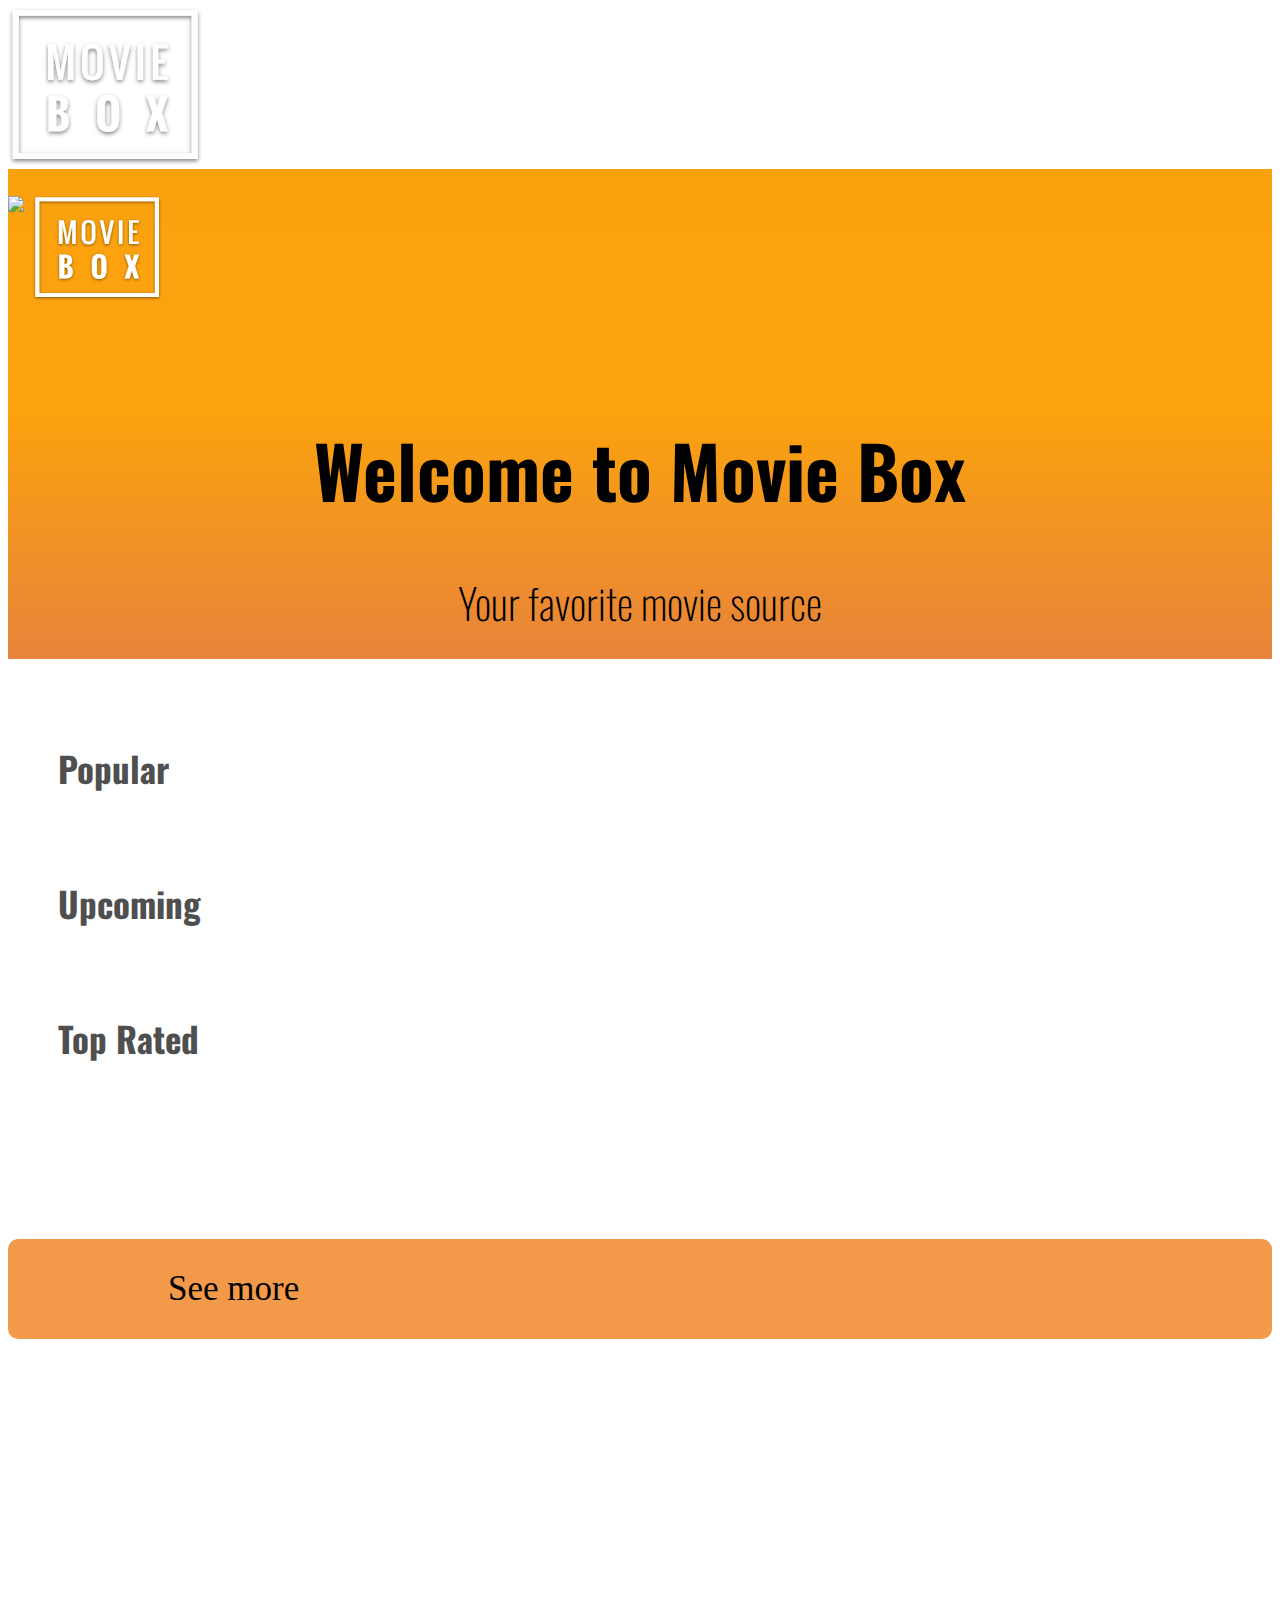
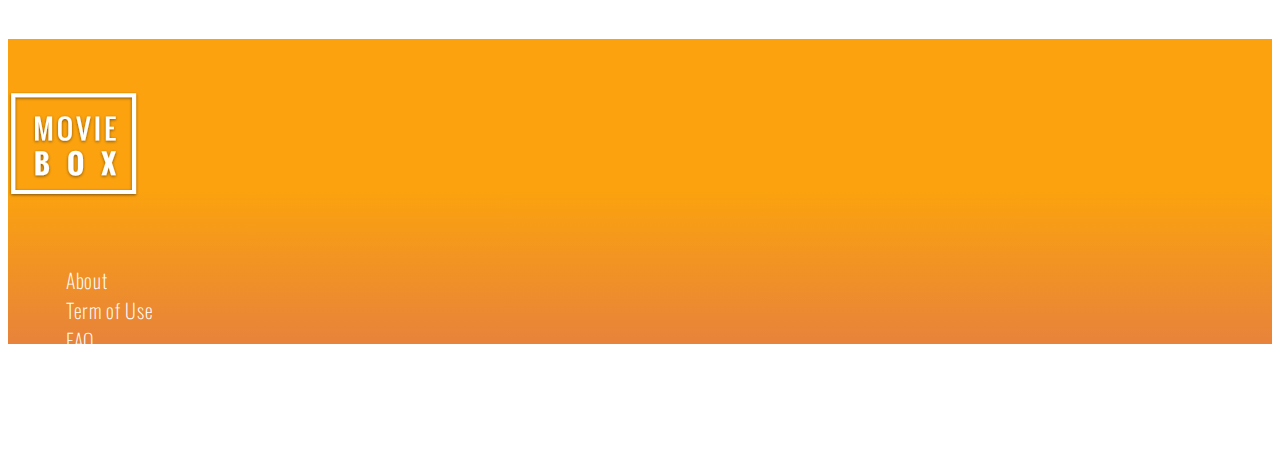
==== commit be67b8a6: "update" ====
--- a/index.html
+++ b/index.html
@@ -12,6 +12,12 @@
 </head>
 
 <body>
+	<div id="loading" class="loading">
+		<div class="loading-img">
+			<img src="images/movie-box.svg" alt="logo">
+		</div>
+
+	</div>
 <header>
 <div class="banner">
 	<div class="title-bar align-top">
@@ -25,6 +31,7 @@
 	<div class="align-center align-middle"><h1>Welcome to Movie Box</h1></div>
 	<div class="align-center align-middle"><h2>Your favorite movie source</h2></div>
   </div>
+</div>
 </div>
 </header>
 
--- a/css/styles.css
+++ b/css/styles.css
@@ -18,10 +18,6 @@
 .title-bar{
 	background-color: #FAA20E;
 	height: 60px;
-
-}
-.title-bar-left{
-	margin:0 auto;
 }
 
 #logo{
@@ -34,11 +30,17 @@
 	background-size: 100%;
 	position: absolute;
 }
+
 #search-icon{
 	margin-top: 27px;
 	margin-right: 24px;
 	background-repeat: no-repeat;
 
+}
+
+#search-icon2 {
+	position: absolute;
+	background-repeat: no-repeat;
 }
 
 .header{
@@ -99,7 +101,7 @@
 	width: 345px;
 	margin-right: 20px;
 	border: 3px solid white;
-	box-shadow: 1px 4px 4px 2px rgba(0, 0, 0, 0.2);
+	box-shadow: 1px 4px 4px rgba(0, 0, 0, 0.1);
 
 }
 
@@ -158,6 +160,9 @@
 	margin-top: 175px;
 	margin-bottom: 300px;
 }
+.seemore:hover{
+	background-color: #FAA20E;
+}
 footer {
 
 background-image: linear-gradient(0deg, #E7833B 0%, #FBA20E 50%);
@@ -232,53 +237,69 @@
 	border-radius: 0px;
 	box-shadow: none;
 }
+
+#frame {
+
+	max-width: 78%;
+	margin: 0 auto;
+	margin-top: 90px;
+	
+}
+
+.rating {
+
+	margin-bottom: 90px;
+
+}
+
 .ui-slider-range {
  background-color: #FBA20E ;
 }
 
 
-#circles-slider.ui-slider {
+#circles-slider1.ui-slider {
  border-radius: 20px;
  background: transparent;
  border: none;
  height: 10px;
  margin: 1em 4em 4em; }
 
-#circles-slider .ui-slider-handle {
+#circles-slider1 .ui-slider-handle {
  border-radius: 30px;
- height: 30px;
- width: 30px;
- top: -10px;
+ height: 40px;
+ width: 40px;
+ top: -15px;
  margin-left: -11px;
  background-color: #FBA20E ;
- border: 4px solid rgba(250,162,14,.3);
-}
-
-#circles-slider .ui-slider-pip {
+ border: 4px solid rgba(251, 162, 14, 0.3);
+
+}
+
+#circles-slider1 .ui-slider-pip {
  top: 3px; }
 
- #circles-slider .ui-slider-pip .ui-slider-line {
+ #circles-slider1 .ui-slider-pip .ui-slider-line {
    width: 4px;
    height: 4px;
    border-radius: 4px;
    margin-left: -2px;
    background: #E5E5E5;
 }
-#circles-slider .ui-slider-pip.ui-slider-pip-last .ui-slider-line,
-#circles-slider .ui-slider-pip.ui-slider-pip-first .ui-slider-line {
+#circles-slider1 .ui-slider-pip.ui-slider-pip-last .ui-slider-line,
+#circles-slider1 .ui-slider-pip.ui-slider-pip-first .ui-slider-line {
    display: none; }
 
-#circles-slider .ui-slider-pip.ui-slider-pip-last .ui-slider-label,
-#circles-slider .ui-slider-pip.ui-slider-pip-first .ui-slider-label {
+#circles-slider1 .ui-slider-pip.ui-slider-pip-last .ui-slider-label,
+#circles-slider1 .ui-slider-pip.ui-slider-pip-first .ui-slider-label {
    margin: 0px; }
 
-#circles-slider .ui-slider-pip.ui-slider-pip-first .ui-slider-label {
+#circles-slider1 .ui-slider-pip.ui-slider-pip-first .ui-slider-label {
    left: -0.6em;
    text-align: right;
    top:-60px;
 }
 
-#circles-slider .ui-slider-pip.ui-slider-pip-last .ui-slider-label {
+#circles-slider1 .ui-slider-pip.ui-slider-pip-last .ui-slider-label {
    left: 1em;
    text-align: left;
    top:-60px;
@@ -691,7 +712,7 @@
 
 text-decoration: none;
 list-style: none;
-font-family: 'Oswald-Light';
+font-family: 'Oswald';
 font-size: 20px;
 color: #FFFFFF;
 letter-spacing: 0.67px;
@@ -708,13 +729,13 @@
 footer ul {
 
 	list-style: none;
-	justify-content: center;
+	justi: ;fy-content: center;
 
 }
 
 footer p {
 
-font-family: 'Oswald-Light';
+font-family: 'Oswald';
 font-size: 16px;
 color: #FFFFFF;
 letter-spacing: 0.67px;
@@ -901,6 +922,36 @@
 	margin-top: 230px;
 	
 }
+
+	.movie-text h1{
+
+position: absolute;
+font-family: "Oswald";
+font-style: normal;
+font-weight: normal;
+font-size: 70px;
+line-height: 95%;
+color: #4F4F4F;
+opacity: 1.00;
+text-shadow: 0px 2px 2px rgba(0, 0, 0, 0.05);
+
+
+}
+
+.movie-text h2 {
+
+position: absolute;
+font-family: "Oswald";
+font-style: normal;
+font-weight: lighter;
+font-size: 70px;
+line-height: 95%;
+color: #4F4F4F;
+opacity: 1.00;
+text-shadow: 0px 2px 2px rgba(0, 0, 0, 0.05);
+
+
+}
 	.circle {
 		
 		position: absolute;
